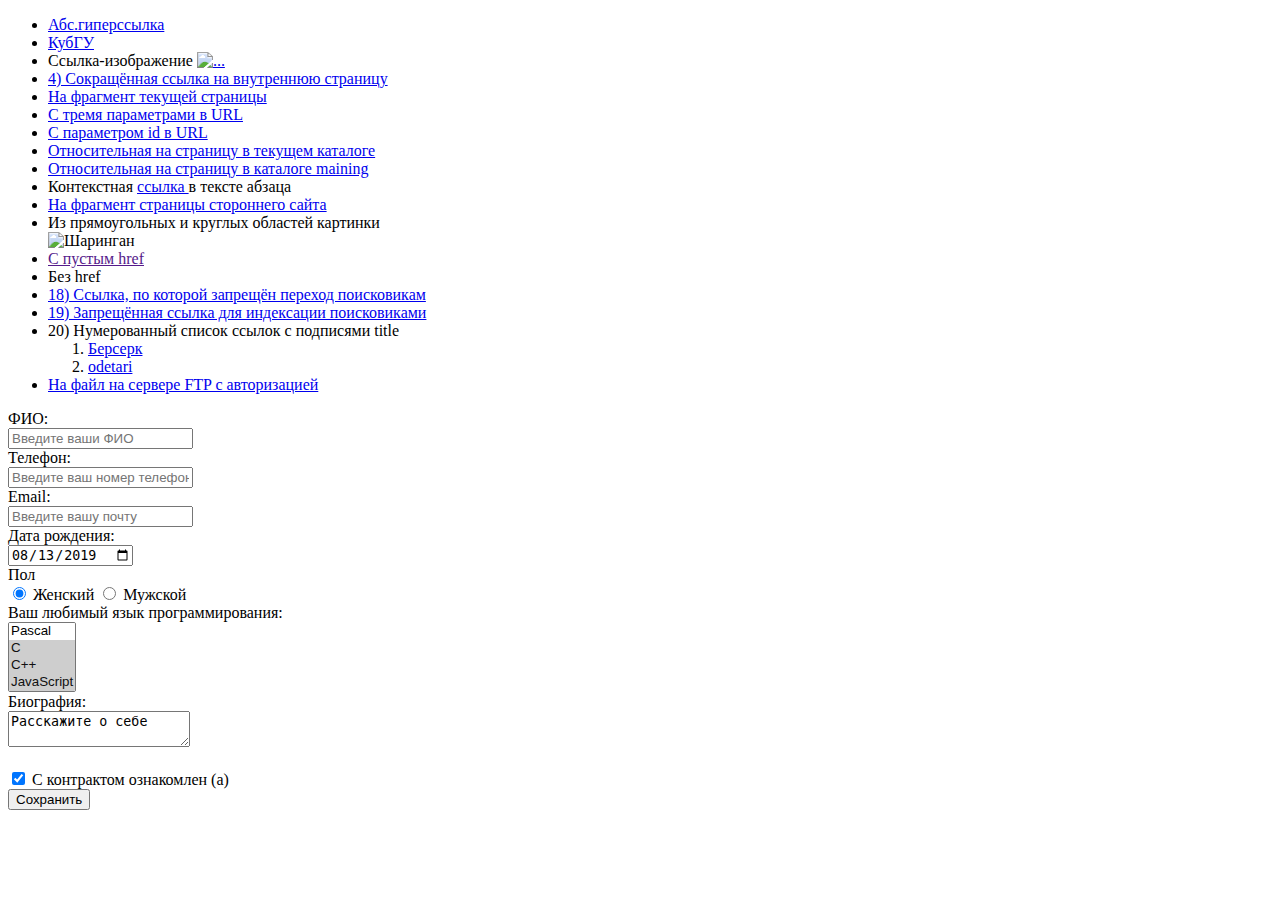
==== index.html @ c52a75ca "Update index.html" ====
<!DOCTYPE html>
<html lang="ru">
<head>
	
</head>
<body>
<ul> 
    <li> <a href="https://www.kubsu.ru/index.php" title="Main.KubSU"> Абс.гиперссылка</a></li> 
    <li> <a href="https://www.kubsu.ru/" title="Start.KubSU">КубГУ</a></li> 
    <li> Ссылка-изображение 
	<a href="https://avatars.mds.yandex.net/i?id=d59df04a8dd7a4e29338dd3f7de914a109dff159-8982254-images-thumbs&n=13" title="Tsukishima">
		<img src="https://github.com/natalikelevra/s0188081.github.io/blob/main/tsukishima.jpg?raw=true" width="350" alt="..." title="Шепот сердца">
            </a>
    </li>
    <li><a href="/inside.html" title="внутренняя страница"> 4) Сокращённая ссылка на внутреннюю страницу </a> </li>
    <li><a href="#down" title="вниз"> На фрагмент текущей страницы </a></li>
	<li> <a href="./inside.html?kl=jm&catalog=jk&type=html" title="внутренняя страница"> С тремя параметрами в URL </a> </li>
    <li> <a href="inside.html?id=150" title="внутренняя страница"> С параметром id в URL </a> </li>
    <li> <a href="/inside.html" title="внутренняя страница"> Относительная на страницу в текущем каталоге </a> </li>
    <li> <a href="./maining/inin.html" title="inin страница"> Относительная на страницу в каталоге maining </a> </li>
    <li> Контекстная <a href="https://avatars.mds.yandex.net/i?id=d59df04a8dd7a4e29338dd3f7de914a109dff159-8982254-images-thumbs&n=13" title="nnn"> ссылка </a> в тексте абзаца </li>
    <li> <a href="https://naruto.wiki/%D0%A3%D1%87%D0%B8%D1%85%D0%B0_%D0%98%D1%82%D0%B0%D1%87%D0%B8#.D0.A6.D0.B8.D1.82.D0.B0.D1.82.D1.8B" title="Итачи. Цитаты."> На фрагмент страницы стороннего сайта </a> </li>
    <li>Из прямоугольных и круглых областей картинки <br> <img src="https://github.com/natalikelevra/s0188081.github.io/blob/main/Mangekyo.jpg?raw=true" alt="Шаринган" width="400" usemap="#eye">
            <map name="eye">
                <area shape="circle" coords="200, 110 ,50" alt="круг" href="https://naruto.wiki/%D0%A3%D1%87%D0%B8%D1%85%D0%B0_%D0%98%D1%82%D0%B0%D1%87%D0%B8#.D0.9C.D0.B0.D0.BD.D0.B3.D0.B5.D0.BA.D1.91_.D0.A8.D0.B0.D1.80.D0.B8.D0.BD.D0.B3.D0.B0.D0.BD" title="Круглая область">
                <area shape="rect" coords="0, 0, 100, 250" alt="прямоугольник" href="https://naruto.wiki/%D0%A3%D1%87%D0%B8%D1%85%D0%B0_%D0%98%D1%82%D0%B0%D1%87%D0%B8#.D0.9F.D0.B0.D0.B4.D0.B5.D0.BD.D0.B8.D0.B5_.D0.BA.D0.BB.D0.B0.D0.BD.D0.B0_.D0.A3.D1.87.D0.B8.D1.85.D0.B0" title="Прямоугольная область">
            </map>
    </li>
	<li> <a href="" > С пустым href </a> </li>
        <li> <a title="Не является ссылкой"> Без href </a> </li>
        <li> <a href="inside.html" title="inside страница" rel="nofollow"> 18) Ссылка, по которой запрещён переход поисковикам </a> </li>
        <li>
		<!-- <noindex> -->
                	<a href="inside.html" title="noindex"> 19) Запрещённая ссылка для индексации поисковиками </a>
            	<!-- </noindex> -->
        </li>
        <li> 20) Нумерованный список ссылок с подписями title
            <ol>
                <li> <a href="https://proza.ru/2018/07/26/1852?ysclid=m0zkgrp927608892073" title="Берсерк"> Берсерк </a> </li>
		<li> <a href="https://en.m.wikipedia.org/wiki/Odetari" title="hypnotic data"> odetari </a> </li>
            </ol>
        </li>
        <li> <a href ="ftp://username:password@ftp.test.com:16/file.txt" > На файл на сервере FTP с авторизацией </a> </li>
    </ul>

  </ul> 
  <body>
    <label></label>
    <label>
        ФИО:<br />
        <input name="field-email"
          placeholder="Введите ваши ФИО" />
      </label><br />
      Телефон:<br />
        <input name="field-name"
          placeholder="Введите ваш номер телефона" />
      </label><br />
        Email:<br />
        <input name="field-email"
          type="email"
          placeholder="Введите вашу почту" />
      </label><br />
      <label></label>
        Дата рождения:<br />
        <input name="field-date"
          value="2019-08-13"
          type="date" />
      </label><br />
      Пол<br />
      <label><input type="radio" checked="checked"
        name="radio-group-1" value="Значение1" />
        Женский</label>
      <label><input type="radio"
        name="radio-group-1" value="Значение2" />
        Мужской</label><br />

      <label></label>
        Ваш любимый язык программирования:
        <br />
        <select name="field-name-4[]"
          multiple="multiple">
          <option value="Значение1">Pascal</option>
          <option value="Значение2" selected="selected">C</option>
          <option value="Значение3" selected="selected">C++</option>
          <option value="Значение4" selected="selected">JavaScript</option>
          <option value="Значение5" selected="selected">PHP</option>
          <option value="Значение6" selected="selected">Python</option>
          <option value="Значение7" selected="selected">Java</option>
          <option value="Значение8" selected="selected">Haskel</option>
          <option value="Значение9" selected="selected">Clojure</option>
          <option value="Значение10" selected="selected">Prolog</option>
          <option value="Значение11" selected="selected">Scala</option>
        </select>
      </label><br />
      Биография:<br />
        <textarea name="field-name-2">Расскажите о себе</textarea>
      </label><br />
      <label>
        <br />
      <label><input type="checkbox" checked="checked"
        name="check-1" />
        С контрактом ознакомлен (а)</label><br />

      <input type="submit" value="Сохранить" />
    </form>

  </body>
  </html>
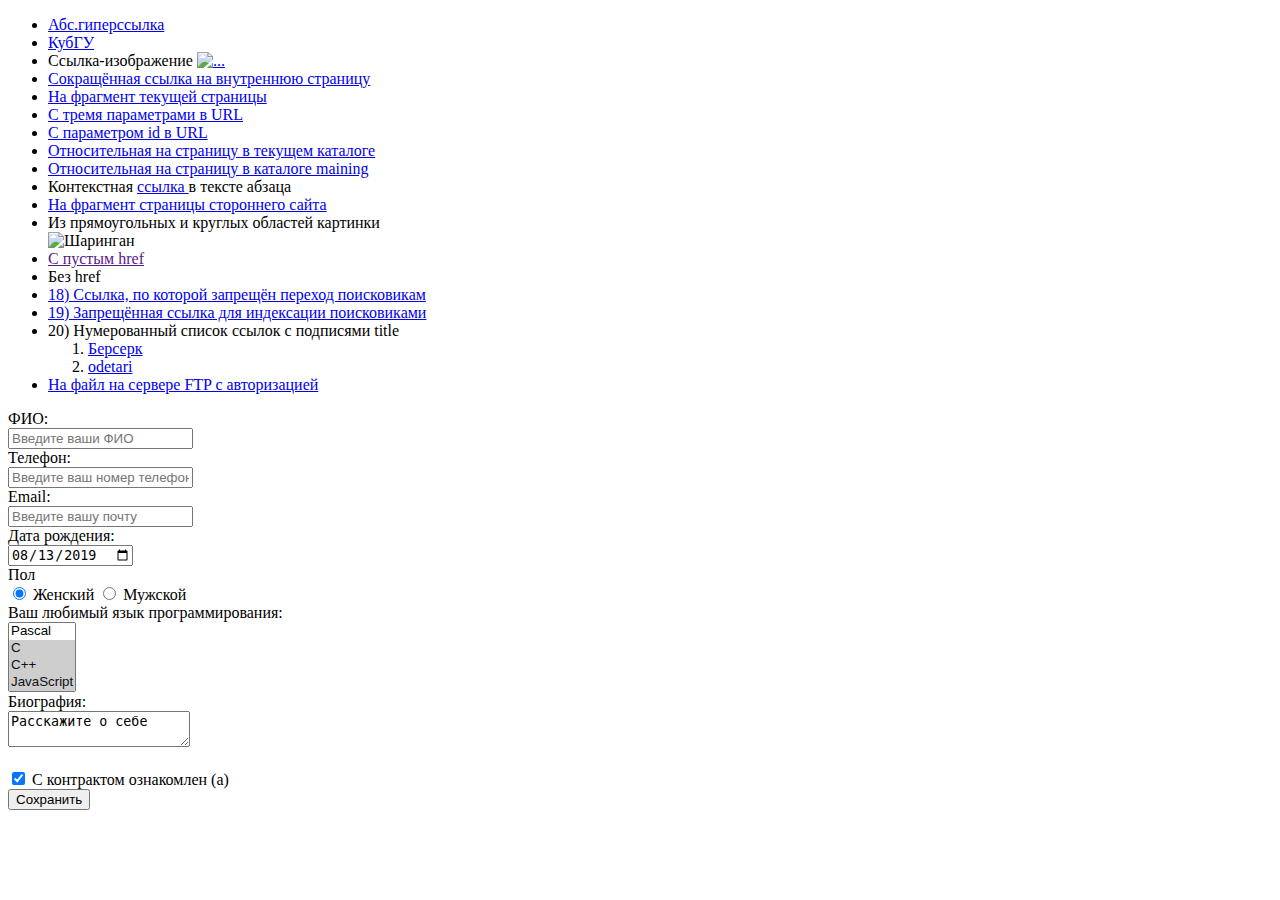
==== commit 4e411e05: "Update index.html" ====
--- a/index.html
+++ b/index.html
@@ -12,8 +12,8 @@
 		<img src="https://github.com/natalikelevra/s0188081.github.io/blob/main/tsukishima.jpg?raw=true" width="350" alt="..." title="Шепот сердца">
             </a>
     </li>
-    <li><a href="/inside.html" title="внутренняя страница"> 4) Сокращённая ссылка на внутреннюю страницу </a> </li>
-    <li><a href="#down" title="вниз"> На фрагмент текущей страницы </a></li>
+    <li> <a href="/inside.html" title="внутренняя страница"> Сокращённая ссылка на внутреннюю страницу </a> </li>
+    <li> <a href="#down" title="вниз"> На фрагмент текущей страницы </a> </li>
 	<li> <a href="./inside.html?kl=jm&catalog=jk&type=html" title="внутренняя страница"> С тремя параметрами в URL </a> </li>
     <li> <a href="inside.html?id=150" title="внутренняя страница"> С параметром id в URL </a> </li>
     <li> <a href="/inside.html" title="внутренняя страница"> Относительная на страницу в текущем каталоге </a> </li>
@@ -103,6 +103,6 @@
 
       <input type="submit" value="Сохранить" />
     </form>
-
+    <div id="down"> </div>
   </body>
   </html>
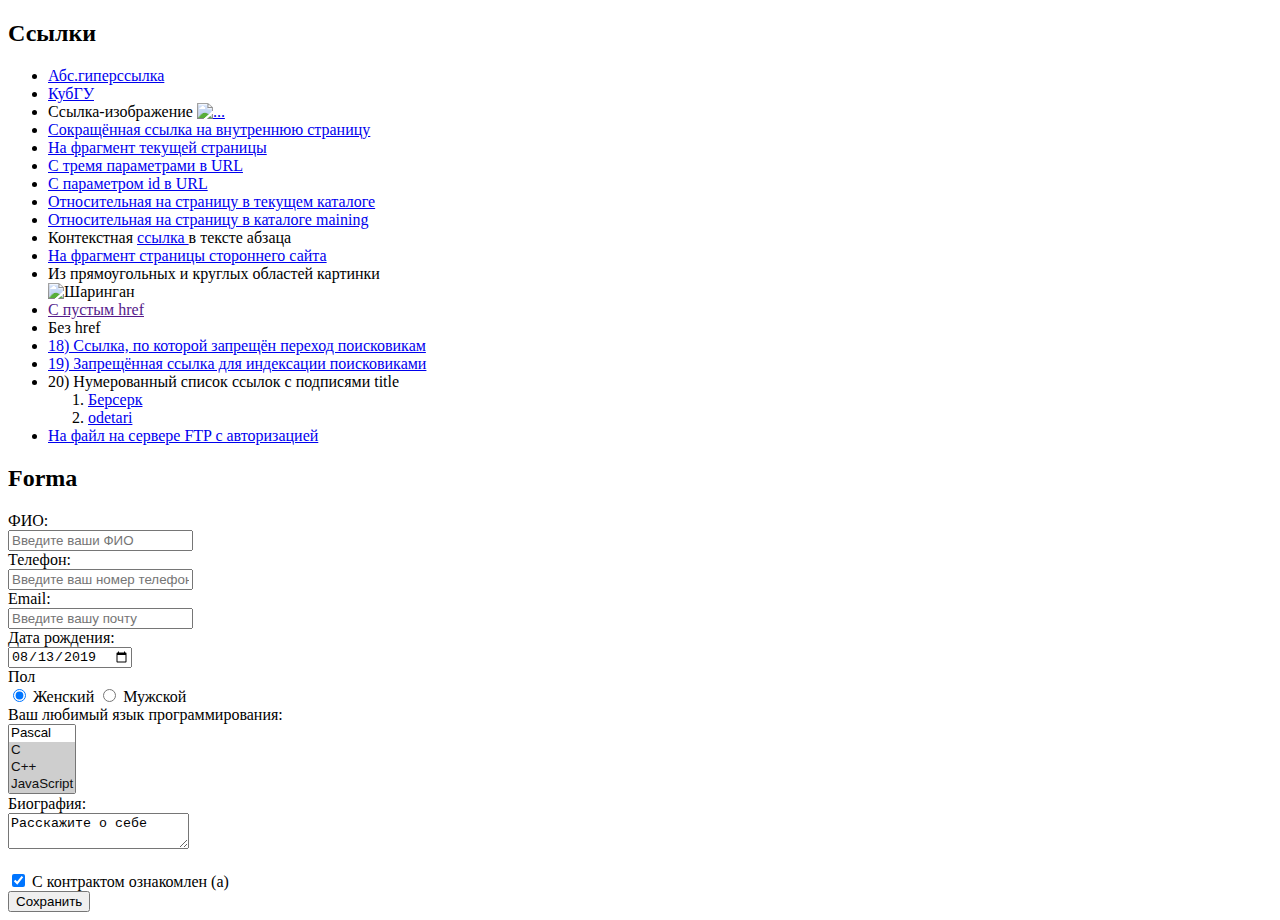
==== commit cfc7c8f9: "Update index.html" ====
--- a/index.html
+++ b/index.html
@@ -4,6 +4,7 @@
 	
 </head>
 <body>
+	<h2>Ссылки</h2>
 <ul> 
     <li> <a href="https://www.kubsu.ru/index.php" title="Main.KubSU"> Абс.гиперссылка</a></li> 
     <li> <a href="https://www.kubsu.ru/" title="Start.KubSU">КубГУ</a></li> 
@@ -12,11 +13,11 @@
 		<img src="https://github.com/natalikelevra/s0188081.github.io/blob/main/tsukishima.jpg?raw=true" width="350" alt="..." title="Шепот сердца">
             </a>
     </li>
-    <li> <a href="/inside.html" title="внутренняя страница"> Сокращённая ссылка на внутреннюю страницу </a> </li>
+    <li> <a href="inside.html" title="внутренняя страница"> Сокращённая ссылка на внутреннюю страницу </a> </li>
     <li> <a href="#down" title="вниз"> На фрагмент текущей страницы </a> </li>
 	<li> <a href="./inside.html?kl=jm&catalog=jk&type=html" title="внутренняя страница"> С тремя параметрами в URL </a> </li>
     <li> <a href="inside.html?id=150" title="внутренняя страница"> С параметром id в URL </a> </li>
-    <li> <a href="/inside.html" title="внутренняя страница"> Относительная на страницу в текущем каталоге </a> </li>
+    <li> <a href="inside.html" title="внутренняя страница"> Относительная на страницу в текущем каталоге </a> </li>
     <li> <a href="./maining/inin.html" title="inin страница"> Относительная на страницу в каталоге maining </a> </li>
     <li> Контекстная <a href="https://avatars.mds.yandex.net/i?id=d59df04a8dd7a4e29338dd3f7de914a109dff159-8982254-images-thumbs&n=13" title="nnn"> ссылка </a> в тексте абзаца </li>
     <li> <a href="https://naruto.wiki/%D0%A3%D1%87%D0%B8%D1%85%D0%B0_%D0%98%D1%82%D0%B0%D1%87%D0%B8#.D0.A6.D0.B8.D1.82.D0.B0.D1.82.D1.8B" title="Итачи. Цитаты."> На фрагмент страницы стороннего сайта </a> </li>
@@ -43,9 +44,8 @@
         <li> <a href ="ftp://username:password@ftp.test.com:16/file.txt" > На файл на сервере FTP с авторизацией </a> </li>
     </ul>
 
-  </ul> 
-  <body>
-    <label></label>
+  <h2>Forma</h2>
+	<form action="/" method="POST">
     <label>
         ФИО:<br />
         <input name="field-email"
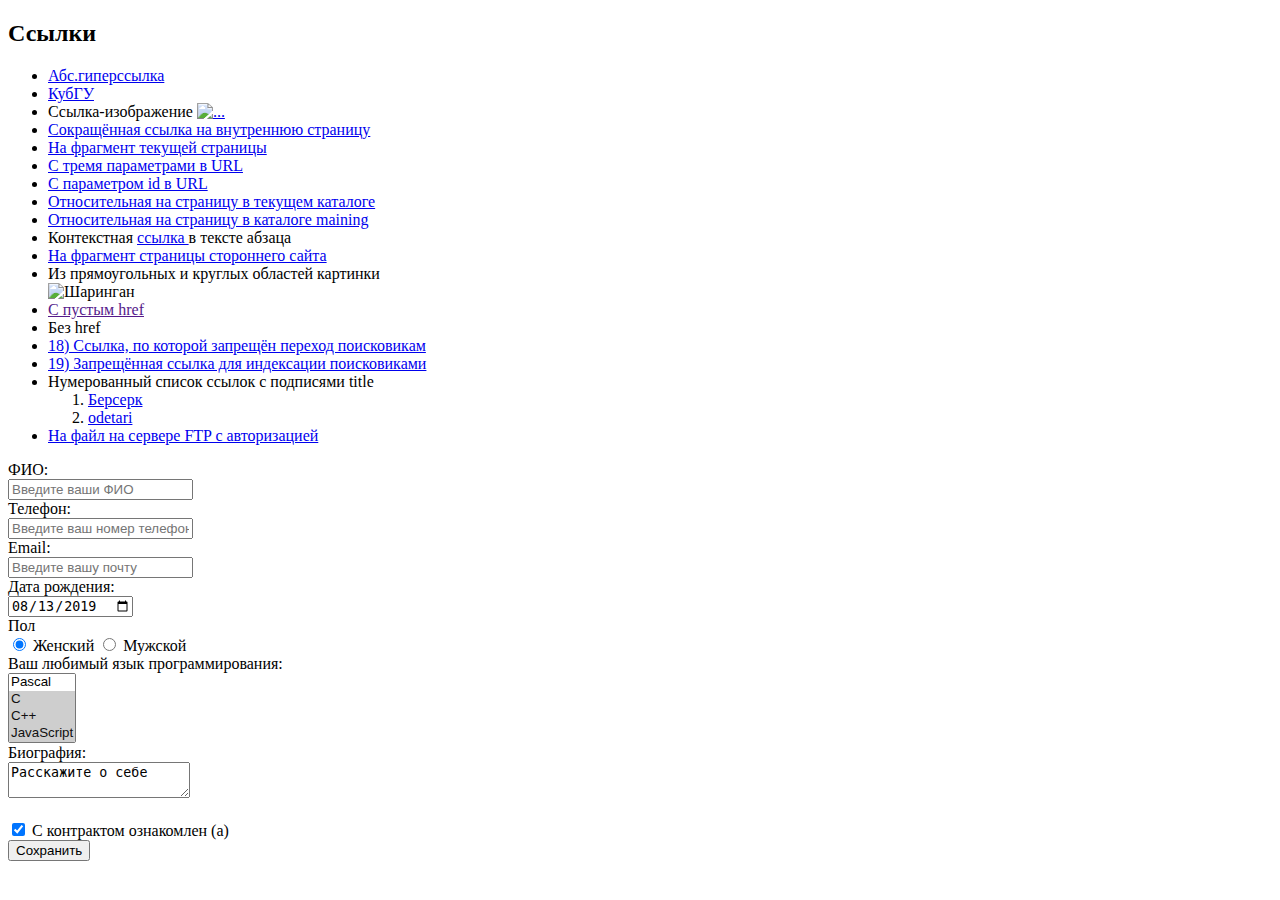
==== commit b3a35c13: "Update index.html" ====
--- a/index.html
+++ b/index.html
@@ -35,7 +35,7 @@
                 	<a href="inside.html" title="noindex"> 19) Запрещённая ссылка для индексации поисковиками </a>
             	<!-- </noindex> -->
         </li>
-        <li> 20) Нумерованный список ссылок с подписями title
+        <li> Нумерованный список ссылок с подписями title
             <ol>
                 <li> <a href="https://proza.ru/2018/07/26/1852?ysclid=m0zkgrp927608892073" title="Берсерк"> Берсерк </a> </li>
 		<li> <a href="https://en.m.wikipedia.org/wiki/Odetari" title="hypnotic data"> odetari </a> </li>
@@ -44,23 +44,25 @@
         <li> <a href ="ftp://username:password@ftp.test.com:16/file.txt" > На файл на сервере FTP с авторизацией </a> </li>
     </ul>
 
-  <h2>Forma</h2>
+	
 	<form action="/" method="POST">
     <label>
         ФИО:<br />
         <input name="field-email"
           placeholder="Введите ваши ФИО" />
       </label><br />
+	<label>
       Телефон:<br />
         <input name="field-name"
           placeholder="Введите ваш номер телефона" />
       </label><br />
+	<label>
         Email:<br />
         <input name="field-email"
           type="email"
           placeholder="Введите вашу почту" />
       </label><br />
-      <label></label>
+      <label>
         Дата рождения:<br />
         <input name="field-date"
           value="2019-08-13"
@@ -74,7 +76,7 @@
         name="radio-group-1" value="Значение2" />
         Мужской</label><br />
 
-      <label></label>
+      <label>
         Ваш любимый язык программирования:
         <br />
         <select name="field-name-4[]"
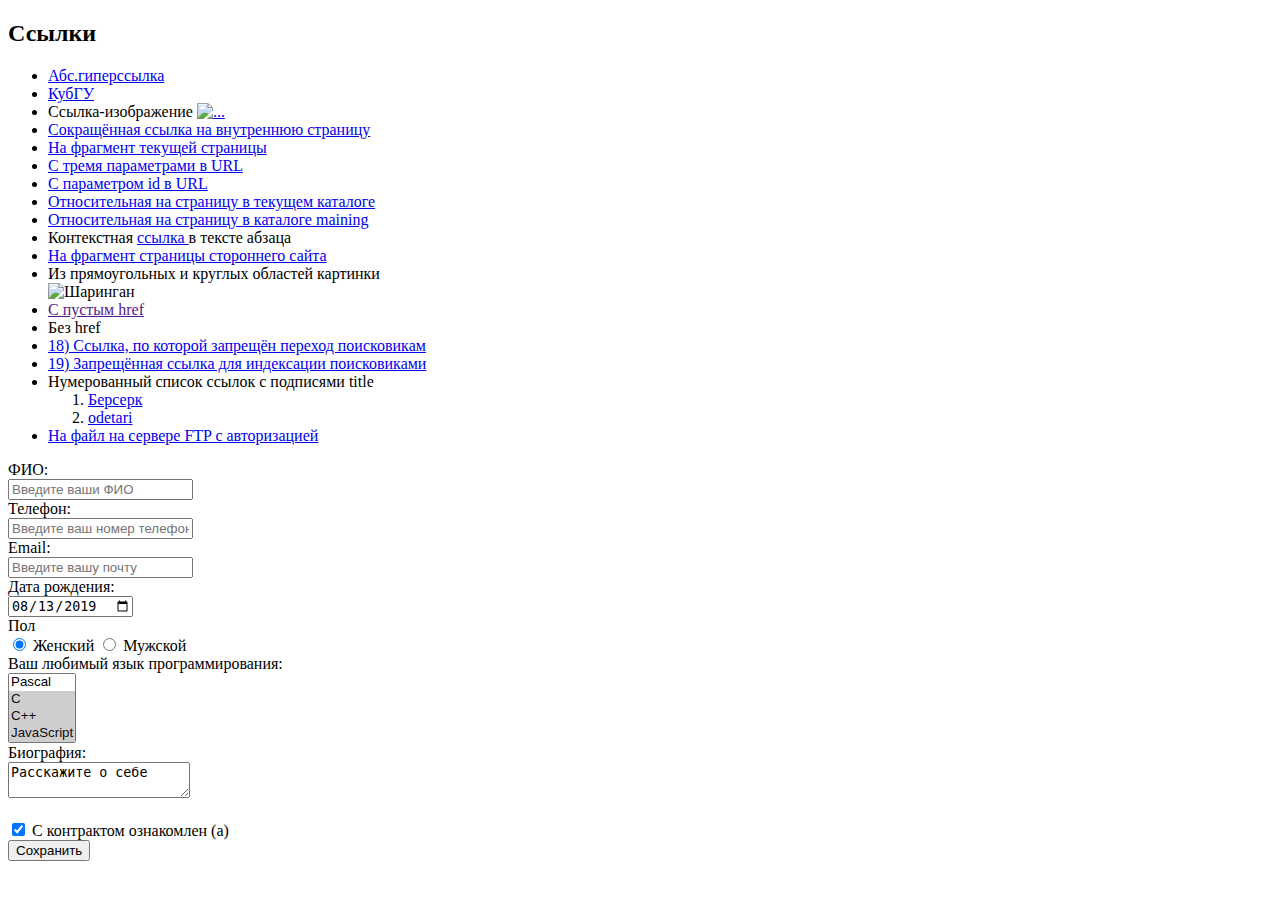
==== commit 60c5f636: "Update index.html" ====
--- a/index.html
+++ b/index.html
@@ -1,7 +1,7 @@
 <!DOCTYPE html>
 <html lang="ru">
 <head>
-	
+	<title> Сайт HTML </title>
 </head>
 <body>
 	<h2>Ссылки</h2>
@@ -23,8 +23,8 @@
     <li> <a href="https://naruto.wiki/%D0%A3%D1%87%D0%B8%D1%85%D0%B0_%D0%98%D1%82%D0%B0%D1%87%D0%B8#.D0.A6.D0.B8.D1.82.D0.B0.D1.82.D1.8B" title="Итачи. Цитаты."> На фрагмент страницы стороннего сайта </a> </li>
     <li>Из прямоугольных и круглых областей картинки <br> <img src="https://github.com/natalikelevra/s0188081.github.io/blob/main/Mangekyo.jpg?raw=true" alt="Шаринган" width="400" usemap="#eye">
             <map name="eye">
-                <area shape="circle" coords="200, 110 ,50" alt="круг" href="https://naruto.wiki/%D0%A3%D1%87%D0%B8%D1%85%D0%B0_%D0%98%D1%82%D0%B0%D1%87%D0%B8#.D0.9C.D0.B0.D0.BD.D0.B3.D0.B5.D0.BA.D1.91_.D0.A8.D0.B0.D1.80.D0.B8.D0.BD.D0.B3.D0.B0.D0.BD" title="Круглая область">
-                <area shape="rect" coords="0, 0, 100, 250" alt="прямоугольник" href="https://naruto.wiki/%D0%A3%D1%87%D0%B8%D1%85%D0%B0_%D0%98%D1%82%D0%B0%D1%87%D0%B8#.D0.9F.D0.B0.D0.B4.D0.B5.D0.BD.D0.B8.D0.B5_.D0.BA.D0.BB.D0.B0.D0.BD.D0.B0_.D0.A3.D1.87.D0.B8.D1.85.D0.B0" title="Прямоугольная область">
+                <area shape="circle" coords="200,110,50" alt="круг" href="https://naruto.wiki/%D0%A3%D1%87%D0%B8%D1%85%D0%B0_%D0%98%D1%82%D0%B0%D1%87%D0%B8#.D0.9C.D0.B0.D0.BD.D0.B3.D0.B5.D0.BA.D1.91_.D0.A8.D0.B0.D1.80.D0.B8.D0.BD.D0.B3.D0.B0.D0.BD" title="Круглая область">
+                <area shape="rect" coords="0,0,100,250" alt="прямоугольник" href="https://naruto.wiki/%D0%A3%D1%87%D0%B8%D1%85%D0%B0_%D0%98%D1%82%D0%B0%D1%87%D0%B8#.D0.9F.D0.B0.D0.B4.D0.B5.D0.BD.D0.B8.D0.B5_.D0.BA.D0.BB.D0.B0.D0.BD.D0.B0_.D0.A3.D1.87.D0.B8.D1.85.D0.B0" title="Прямоугольная область">
             </map>
     </li>
 	<li> <a href="" > С пустым href </a> </li>
@@ -94,10 +94,10 @@
           <option value="Значение11" selected="selected">Scala</option>
         </select>
       </label><br />
+	<label>
       Биография:<br />
         <textarea name="field-name-2">Расскажите о себе</textarea>
       </label><br />
-      <label>
         <br />
       <label><input type="checkbox" checked="checked"
         name="check-1" />
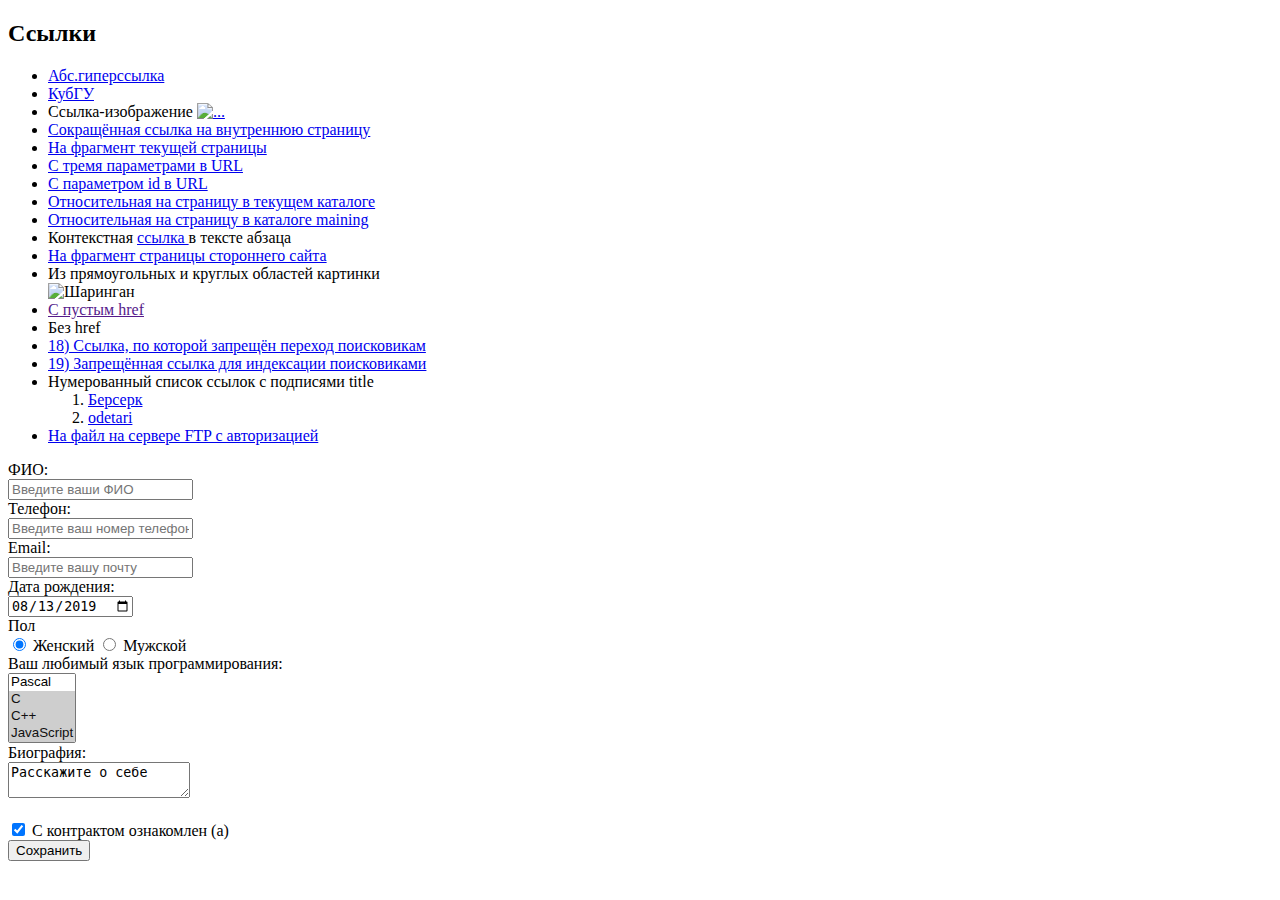
==== commit 7ad2edf3: "Update index.html" ====
--- a/index.html
+++ b/index.html
@@ -13,7 +13,7 @@
 		<img src="https://github.com/natalikelevra/s0188081.github.io/blob/main/tsukishima.jpg?raw=true" width="350" alt="..." title="Шепот сердца">
             </a>
     </li>
-    <li> <a href="inside.html" title="внутренняя страница"> Сокращённая ссылка на внутреннюю страницу </a> </li>
+    <li> <a href="/inside.html" title="внутренняя страница"> Сокращённая ссылка на внутреннюю страницу </a> </li>
     <li> <a href="#down" title="вниз"> На фрагмент текущей страницы </a> </li>
 	<li> <a href="./inside.html?kl=jm&catalog=jk&type=html" title="внутренняя страница"> С тремя параметрами в URL </a> </li>
     <li> <a href="inside.html?id=150" title="внутренняя страница"> С параметром id в URL </a> </li>
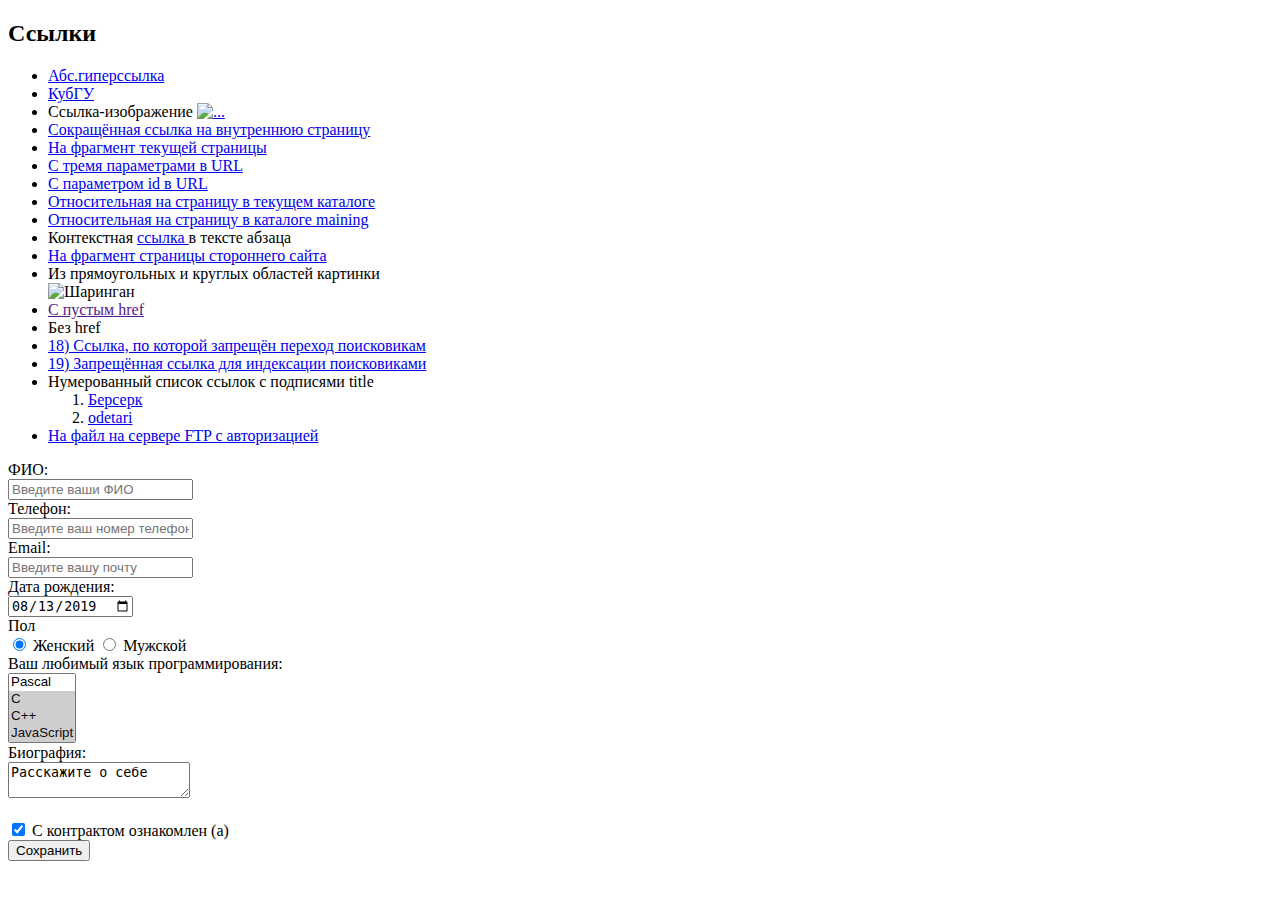
==== commit 33540dd6: "Update index.html" ====
--- a/index.html
+++ b/index.html
@@ -13,7 +13,7 @@
 		<img src="https://github.com/natalikelevra/s0188081.github.io/blob/main/tsukishima.jpg?raw=true" width="350" alt="..." title="Шепот сердца">
             </a>
     </li>
-    <li> <a href="/inside.html" title="внутренняя страница"> Сокращённая ссылка на внутреннюю страницу </a> </li>
+    <li> <a href="/s0188081.github.io/inside.html" title="внутренняя страница"> Сокращённая ссылка на внутреннюю страницу </a> </li>
     <li> <a href="#down" title="вниз"> На фрагмент текущей страницы </a> </li>
 	<li> <a href="./inside.html?kl=jm&catalog=jk&type=html" title="внутренняя страница"> С тремя параметрами в URL </a> </li>
     <li> <a href="inside.html?id=150" title="внутренняя страница"> С параметром id в URL </a> </li>
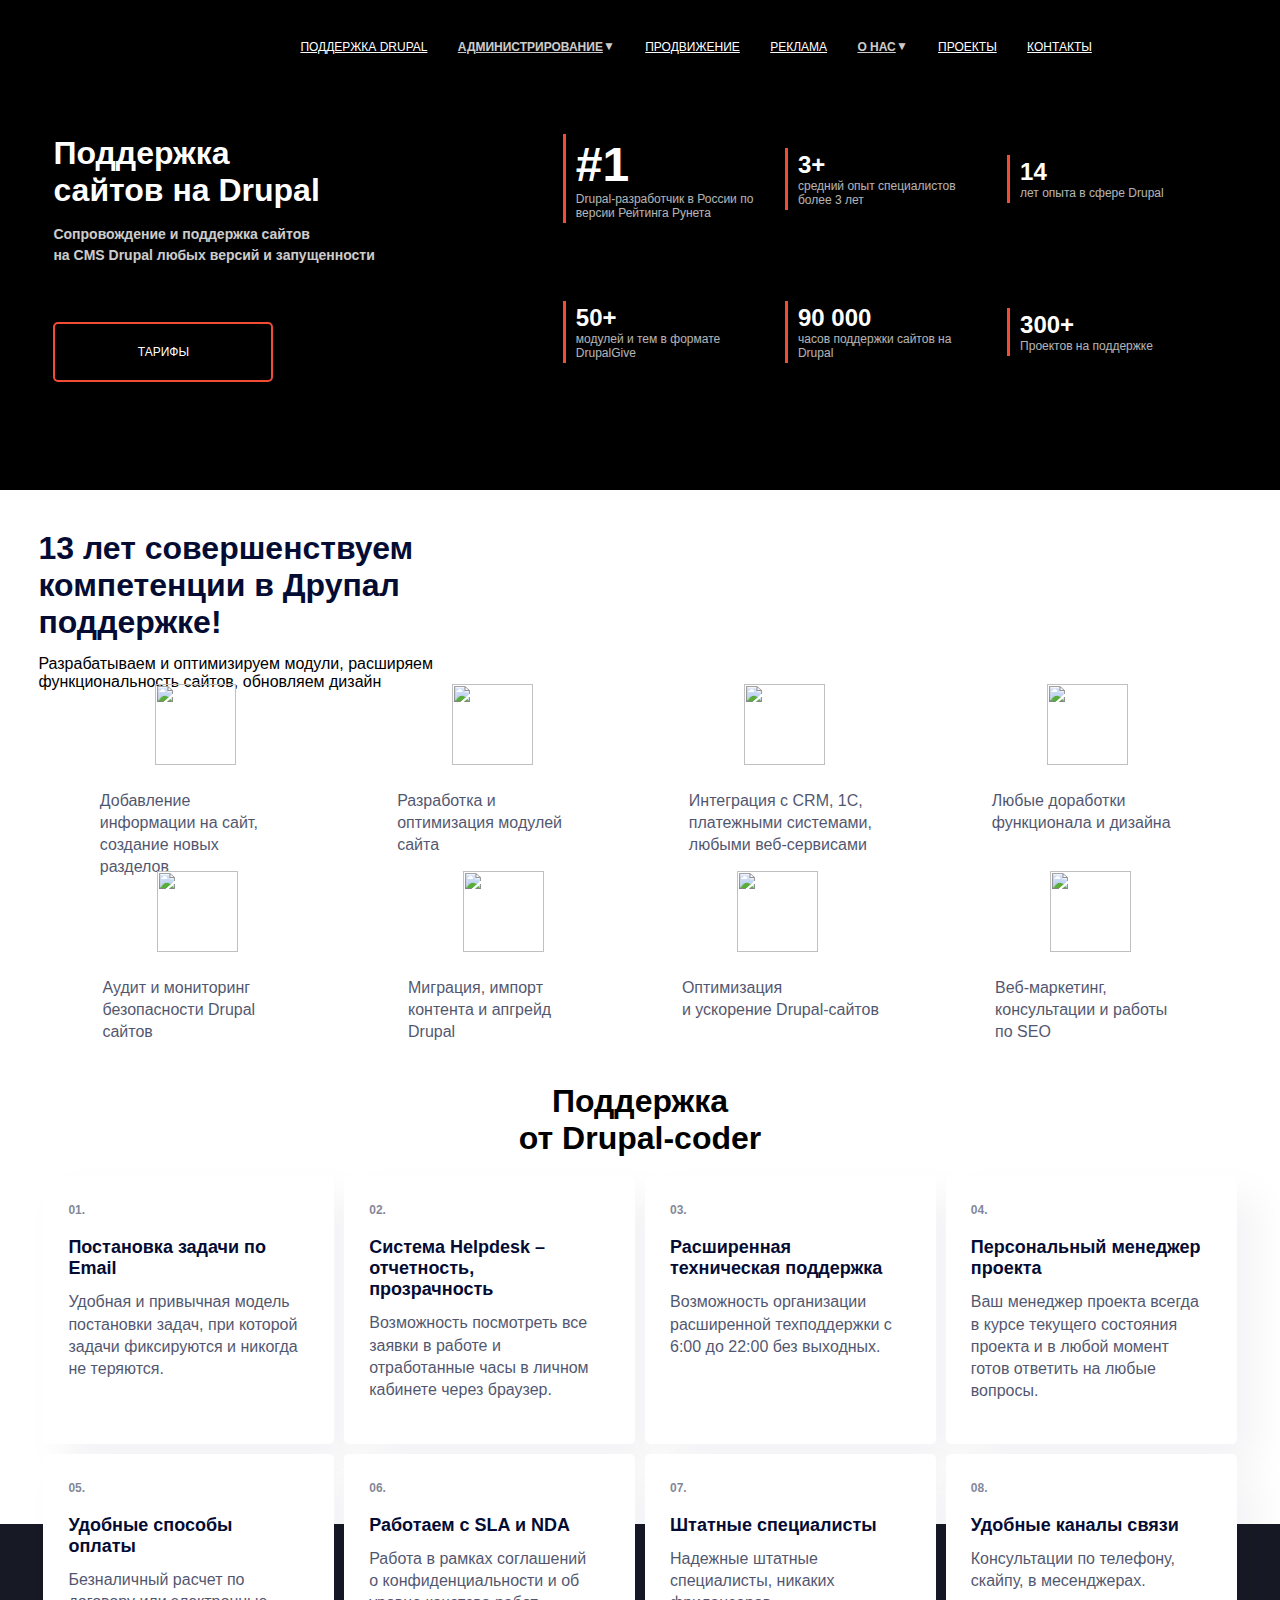
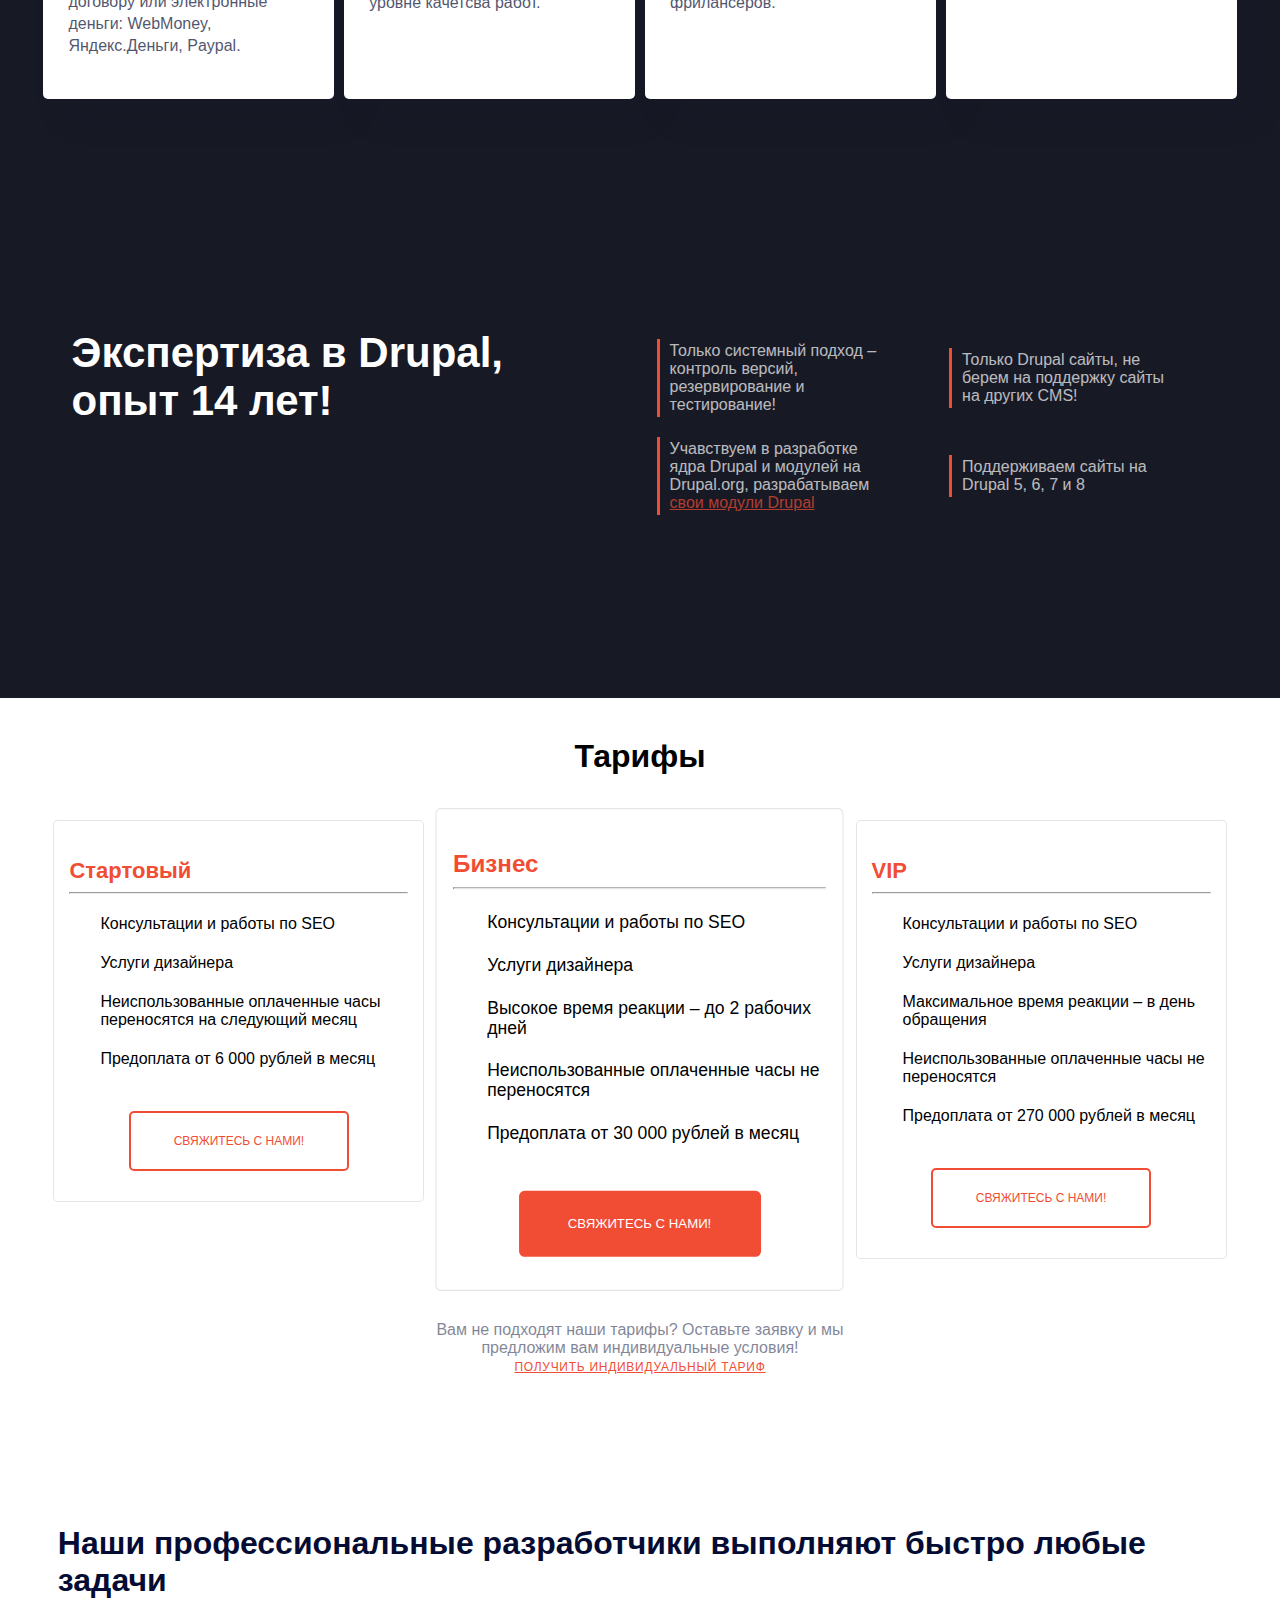
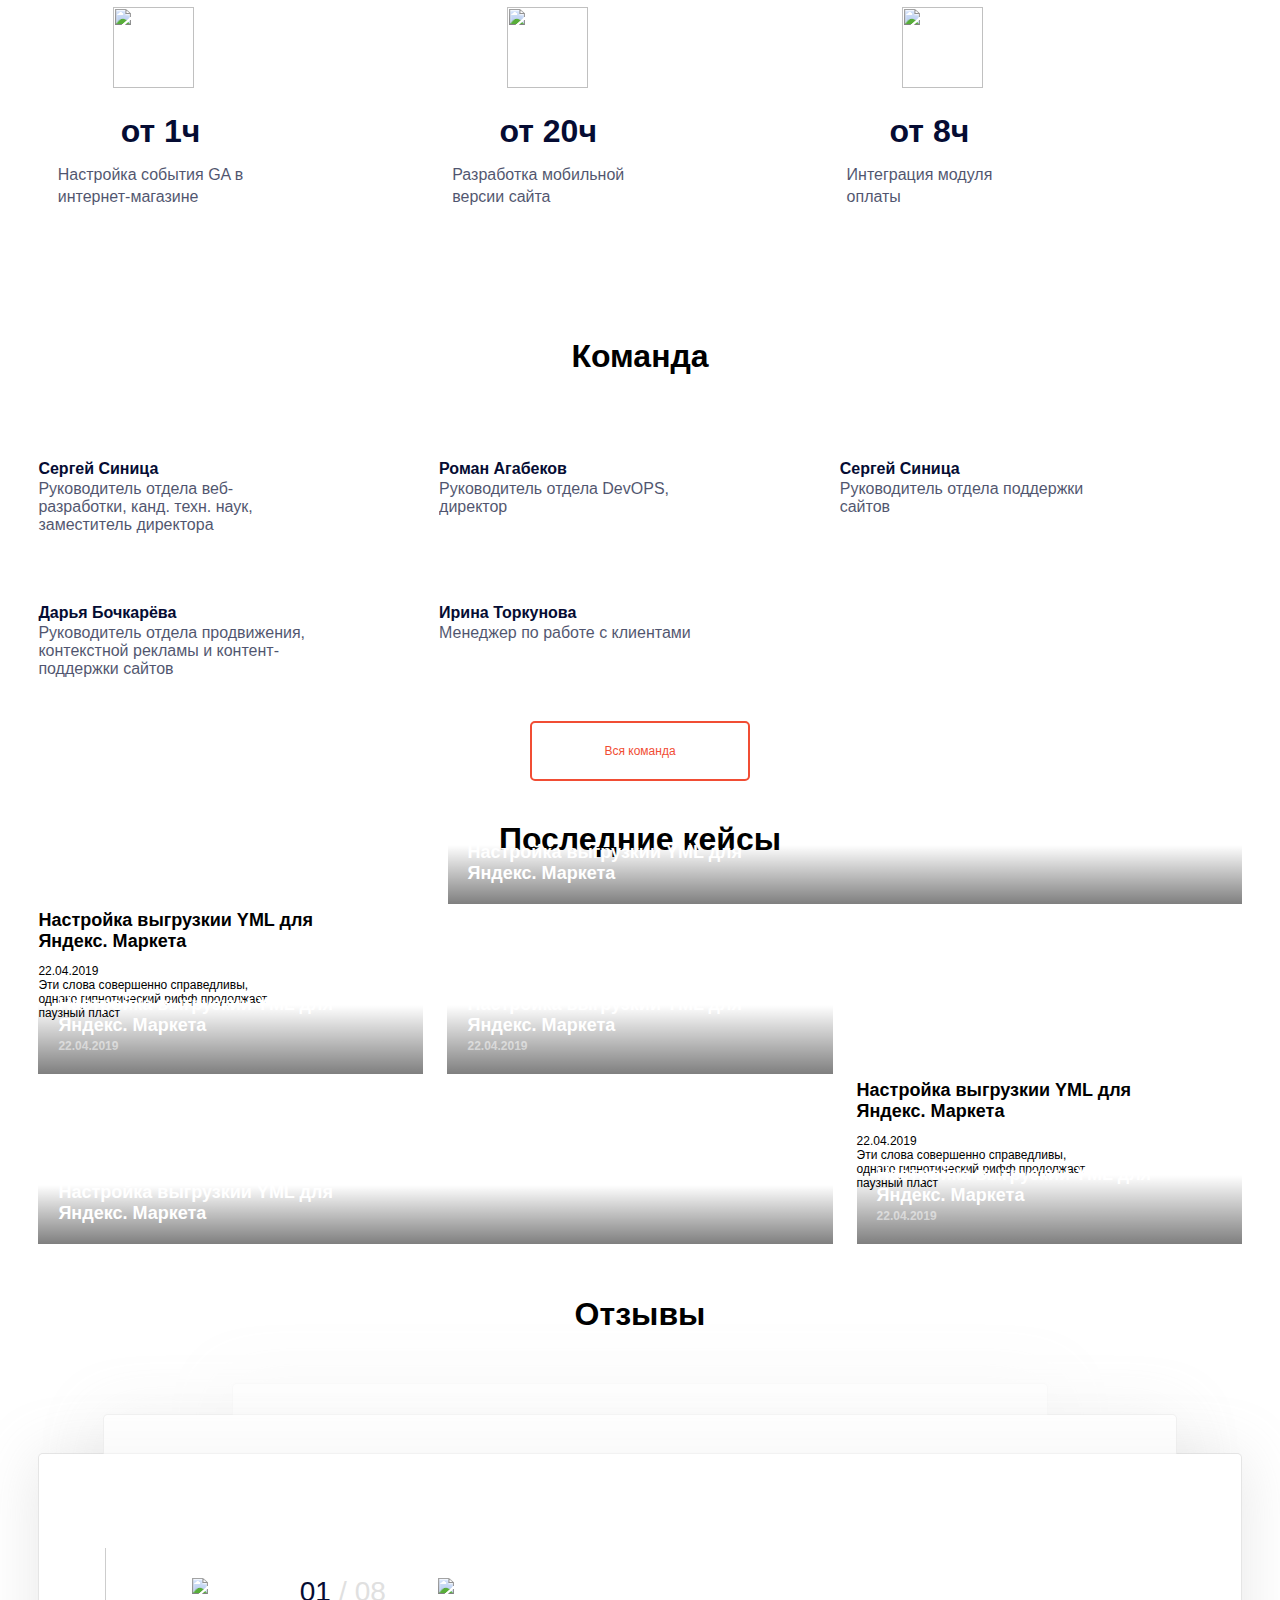
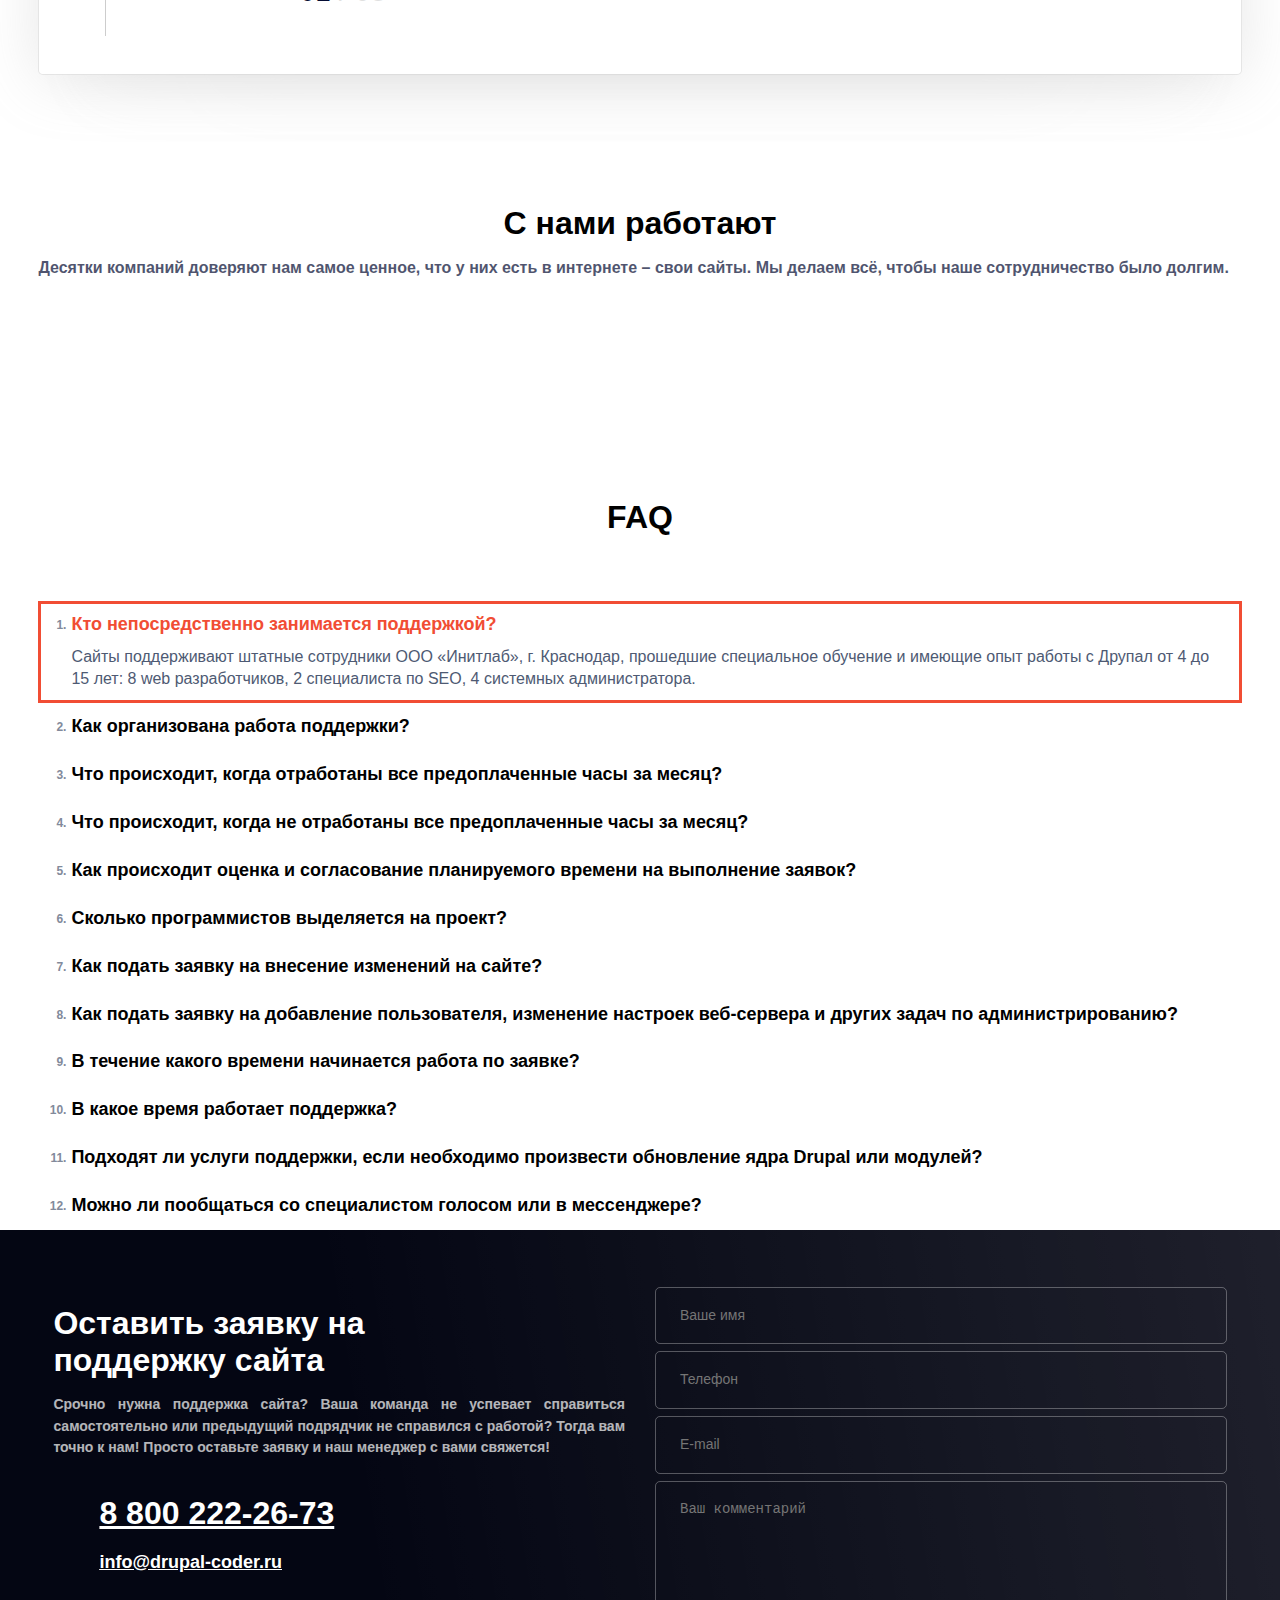
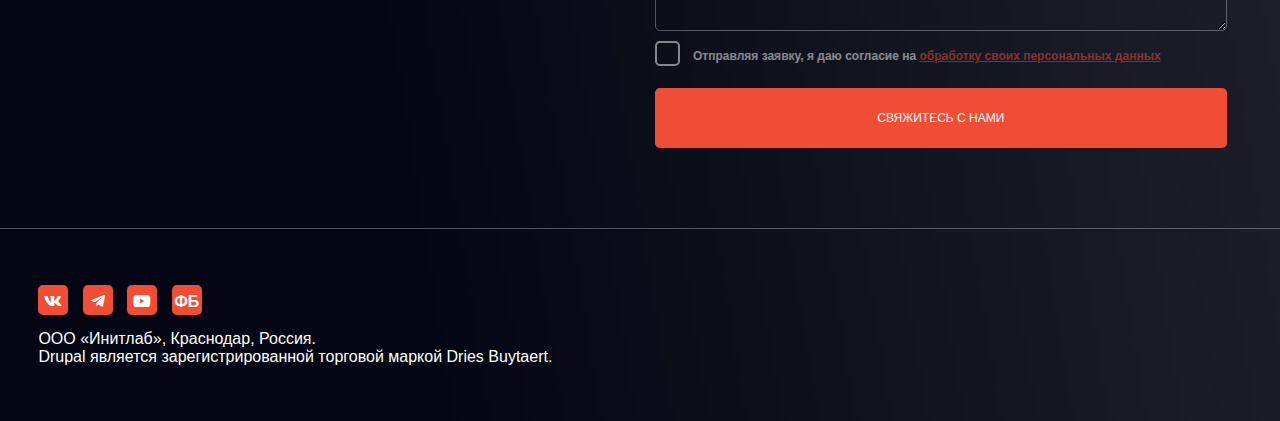
==== commit 26a0103c: "Add files via upload" ====
--- a/index.html
+++ b/index.html
@@ -1,110 +1,896 @@
-<!DOCTYPE html>
-<html lang="ru">
-<head>
-	<title> Сайт HTML </title>
-</head>
-<body>
-	<h2>Ссылки</h2>
-<ul> 
-    <li> <a href="https://www.kubsu.ru/index.php" title="Main.KubSU"> Абс.гиперссылка</a></li> 
-    <li> <a href="https://www.kubsu.ru/" title="Start.KubSU">КубГУ</a></li> 
-    <li> Ссылка-изображение 
-	<a href="https://avatars.mds.yandex.net/i?id=d59df04a8dd7a4e29338dd3f7de914a109dff159-8982254-images-thumbs&n=13" title="Tsukishima">
-		<img src="https://github.com/natalikelevra/s0188081.github.io/blob/main/tsukishima.jpg?raw=true" width="350" alt="..." title="Шепот сердца">
-            </a>
-    </li>
-    <li> <a href="/s0188081.github.io/inside.html" title="внутренняя страница"> Сокращённая ссылка на внутреннюю страницу </a> </li>
-    <li> <a href="#down" title="вниз"> На фрагмент текущей страницы </a> </li>
-	<li> <a href="./inside.html?kl=jm&catalog=jk&type=html" title="внутренняя страница"> С тремя параметрами в URL </a> </li>
-    <li> <a href="inside.html?id=150" title="внутренняя страница"> С параметром id в URL </a> </li>
-    <li> <a href="inside.html" title="внутренняя страница"> Относительная на страницу в текущем каталоге </a> </li>
-    <li> <a href="./maining/inin.html" title="inin страница"> Относительная на страницу в каталоге maining </a> </li>
-    <li> Контекстная <a href="https://avatars.mds.yandex.net/i?id=d59df04a8dd7a4e29338dd3f7de914a109dff159-8982254-images-thumbs&n=13" title="nnn"> ссылка </a> в тексте абзаца </li>
-    <li> <a href="https://naruto.wiki/%D0%A3%D1%87%D0%B8%D1%85%D0%B0_%D0%98%D1%82%D0%B0%D1%87%D0%B8#.D0.A6.D0.B8.D1.82.D0.B0.D1.82.D1.8B" title="Итачи. Цитаты."> На фрагмент страницы стороннего сайта </a> </li>
-    <li>Из прямоугольных и круглых областей картинки <br> <img src="https://github.com/natalikelevra/s0188081.github.io/blob/main/Mangekyo.jpg?raw=true" alt="Шаринган" width="400" usemap="#eye">
-            <map name="eye">
-                <area shape="circle" coords="200,110,50" alt="круг" href="https://naruto.wiki/%D0%A3%D1%87%D0%B8%D1%85%D0%B0_%D0%98%D1%82%D0%B0%D1%87%D0%B8#.D0.9C.D0.B0.D0.BD.D0.B3.D0.B5.D0.BA.D1.91_.D0.A8.D0.B0.D1.80.D0.B8.D0.BD.D0.B3.D0.B0.D0.BD" title="Круглая область">
-                <area shape="rect" coords="0,0,100,250" alt="прямоугольник" href="https://naruto.wiki/%D0%A3%D1%87%D0%B8%D1%85%D0%B0_%D0%98%D1%82%D0%B0%D1%87%D0%B8#.D0.9F.D0.B0.D0.B4.D0.B5.D0.BD.D0.B8.D0.B5_.D0.BA.D0.BB.D0.B0.D0.BD.D0.B0_.D0.A3.D1.87.D0.B8.D1.85.D0.B0" title="Прямоугольная область">
-            </map>
-    </li>
-	<li> <a href="" > С пустым href </a> </li>
-        <li> <a title="Не является ссылкой"> Без href </a> </li>
-        <li> <a href="inside.html" title="inside страница" rel="nofollow"> 18) Ссылка, по которой запрещён переход поисковикам </a> </li>
-        <li>
-		<!-- <noindex> -->
-                	<a href="inside.html" title="noindex"> 19) Запрещённая ссылка для индексации поисковиками </a>
-            	<!-- </noindex> -->
-        </li>
-        <li> Нумерованный список ссылок с подписями title
-            <ol>
-                <li> <a href="https://proza.ru/2018/07/26/1852?ysclid=m0zkgrp927608892073" title="Берсерк"> Берсерк </a> </li>
-		<li> <a href="https://en.m.wikipedia.org/wiki/Odetari" title="hypnotic data"> odetari </a> </li>
-            </ol>
-        </li>
-        <li> <a href ="ftp://username:password@ftp.test.com:16/file.txt" > На файл на сервере FTP с авторизацией </a> </li>
-    </ul>
-
-	
-	<form action="/" method="POST">
-    <label>
-        ФИО:<br />
-        <input name="field-email"
-          placeholder="Введите ваши ФИО" />
-      </label><br />
-	<label>
-      Телефон:<br />
-        <input name="field-name"
-          placeholder="Введите ваш номер телефона" />
-      </label><br />
-	<label>
-        Email:<br />
-        <input name="field-email"
-          type="email"
-          placeholder="Введите вашу почту" />
-      </label><br />
-      <label>
-        Дата рождения:<br />
-        <input name="field-date"
-          value="2019-08-13"
-          type="date" />
-      </label><br />
-      Пол<br />
-      <label><input type="radio" checked="checked"
-        name="radio-group-1" value="Значение1" />
-        Женский</label>
-      <label><input type="radio"
-        name="radio-group-1" value="Значение2" />
-        Мужской</label><br />
-
-      <label>
-        Ваш любимый язык программирования:
-        <br />
-        <select name="field-name-4[]"
-          multiple="multiple">
-          <option value="Значение1">Pascal</option>
-          <option value="Значение2" selected="selected">C</option>
-          <option value="Значение3" selected="selected">C++</option>
-          <option value="Значение4" selected="selected">JavaScript</option>
-          <option value="Значение5" selected="selected">PHP</option>
-          <option value="Значение6" selected="selected">Python</option>
-          <option value="Значение7" selected="selected">Java</option>
-          <option value="Значение8" selected="selected">Haskel</option>
-          <option value="Значение9" selected="selected">Clojure</option>
-          <option value="Значение10" selected="selected">Prolog</option>
-          <option value="Значение11" selected="selected">Scala</option>
-        </select>
-      </label><br />
-	<label>
-      Биография:<br />
-        <textarea name="field-name-2">Расскажите о себе</textarea>
-      </label><br />
-        <br />
-      <label><input type="checkbox" checked="checked"
-        name="check-1" />
-        С контрактом ознакомлен (а)</label><br />
-
-      <input type="submit" value="Сохранить" />
-    </form>
-    <div id="down"> </div>
-  </body>
-  </html>
+<!DOCTYPE html>
+<html lang="ru">
+<head>
+    <meta charset="UTF-8">
+    <meta name="viewport" content="width=device-width, initial-scale=1.0">
+    <link rel="stylesheet" href="../libs/bootstrap-4.0.0-dist/css/bootstrap.min.css">
+    <link rel="stylesheet" type="text/css" href="../libs/slick/slick/slick.css"/>
+    <link rel="stylesheet" type="text/css" href="../libs/slick/slick/slick-theme.css"/>
+    <link rel="stylesheet" href="style.css">
+    <link rel="stylesheet" href="https://cdnjs.cloudflare.com/ajax/libs/font-awesome/5.15.3/css/all.min.css">
+    <script src="../libs/jquery-3.4.1.min.js"></script>
+    <script src="../libs/bootstrap-4.0.0-dist/js/bootstrap.min.js"></script>
+    <script type="text/javascript" src="../libs/slick/slick/slick.min.js"></script>
+    <script src="https://www.google.com/recaptcha/api.js" async defer></script>
+    <title>Проект WEB</title>
+</head>
+<body>
+
+    <!-- 1 -->
+
+    <header id="head">
+        <video autoplay loop muted>
+            <source src="imgs/video.mp4" type="video/mp4">
+        </video>
+        <img src="imgs/druplicon.svg" class="header_back_img" alt="">
+        <div class="container">
+
+            <div class="menus">
+                <div class="mobile_head_menu">
+                    <div class="container">
+                        <a href="/project" class="logo_a"><img src="imgs/logoText.svg" class="logo" alt=""></a>
+                        <div class="burger_menu">
+                            <div class="burger_menu_1"></div>
+                        </div>
+                    </div>
+                </div>
+        
+                <nav>
+                    <ul class="menu">
+                        <li><a href="">ПОДДЕРЖКА DRUPAL</a></li>
+                        <li class="menu_podcat">
+                            <span><a href="">АДМИНИСТРИРОВАНИЕ</a></span>
+                            <ul>
+                                <li><a href="">МИГРАЦИЯ</a></li>
+                                <li><a href="">БЭКАПЫ</a></li>
+                                <li><a href="">АУДИТ БЕЗОПАСНОСТИ</a></li>
+                                <li><a href="">ОПТИМИЗАЦИЯ СКОРОСТИ</a></li>
+                                <li><a href="">ПЕРЕЕЗД НА HTTPS</a></li>
+                            </ul>
+                        </li>
+                        <li><a href="">ПРОДВИЖЕНИЕ</a></li>
+                        <li><a href="">РЕКЛАМА</a></li>
+                        <li class="menu_podcat">
+                            <span><a href="">О НАС</a></span>
+                            <ul>
+                                <li><a href="">КОМАНДА</a></li>
+                                <li><a href="">DRUPALGIVE</a></li>
+                                <li><a href="">БЛОГ</a></li>
+                                <li><a href="">КУРСЫ DRUPAL</a></li>
+                            </ul>
+                        </li>
+                        <li><a href="">ПРОЕКТЫ</a></li>
+                        <li><a href="">КОНТАКТЫ</a></li>
+                    </ul>
+                </nav>
+            </div>
+
+            <div class="head_f">
+                <div>
+                    <h1>Поддержка<br> сайтов на Drupal</h1>
+                    <h2>Сопровождение и поддержка сайтов<br>на CMS Drupal любых версий и запущенности</h2>
+                    <button class="header_tarif_button">ТАРИФЫ</button>
+                </div>
+                <div class="header_categories">
+                    <div>
+                        <div class="zag header_zag_big">#1</div>
+                        <div class="podzag">Drupal-разработчик в России по версии Рейтинга Рунета</div>
+                    </div>
+                    <div>
+                        <div class="zag">3+</div>
+                        <div class="podzag">средний опыт специалистов более 3 лет</div>
+                    </div>
+                    <div>
+                        <div class="zag">14</div>
+                        <div class="podzag">лет опыта в сфере Drupal</div>
+                    </div>
+                    <div>
+                        <div class="zag">50+</div>
+                        <div class="podzag">модулей и тем в формате DrupalGive</div>
+                    </div>
+                    <div>
+                        <div class="zag">90 000</div>
+                        <div class="podzag">часов поддержки сайтов на Drupal</div>
+                    </div>
+                    <div>
+                        <div class="zag">300+</div>
+                        <div class="podzag">Проектов на поддержке</div>
+                    </div>
+                </div>
+            </div>
+        </div>
+    </header>
+    <main>
+
+        <!-- 2 -->
+
+        <section id="services">
+            <div class="container">
+                <h1>13 лет совершенствуем<br>компетенции в Друпал<br>поддержке!</h1>
+                <div class="podzag1">Разрабатываем и оптимизируем модули, расширяем<br>функциональность сайтов, обновляем дизайн</div>
+
+                <div class="services_parts">
+                    <div class="services_part">
+                        <div class="services_part_sor">
+                            <div class="services_imgs">
+                                <img src="imgs/servicesback.svg" alt="">
+                                <img src="imgs/services1.svg" alt="">
+                            </div>
+                            <div class="podzag1">Добавление<br>информации на сайт,<br>создание новых<br>разделов</div>
+                        </div>
+                    </div>
+                    <div class="services_part">
+                        <div class="services_part_sor">
+                            <div class="services_imgs">
+                                <img src="imgs/servicesback.svg" alt="">
+                                <img src="imgs/services2.svg" alt="">
+                            </div>
+                            <div class="podzag1">Разработка и<br> оптимизация модулей<br> сайта</div>
+                        </div>
+                    </div>
+                    <div class="services_part">
+                        <div class="services_part_sor">
+                            <div class="services_imgs">
+                                <img src="imgs/servicesback.svg" alt="">
+                                <img src="imgs/services3.svg" alt="">
+                            </div>
+                            <div class="podzag1">Интеграция с CRM, 1C,<br>платежными системами,<br>любыми веб-сервисами</div>
+                        </div>
+                    </div>
+                    <div class="services_part">
+                        <div class="services_part_sor">
+                            <div class="services_imgs">
+                                <img src="imgs/servicesback.svg" alt="">
+                                <img src="imgs/services4.svg" alt="">
+                            </div>
+                            <div class="podzag1">Любые доработки<br> функционала и дизайна</div>
+                        </div>
+                    </div>
+                    <div class="services_part">
+                        <div class="services_part_sor">
+                            <div class="services_imgs">
+                                <img src="imgs/servicesback.svg" alt="">
+                                <img src="imgs/services5.svg" alt="">
+                            </div>
+                            <div class="podzag1">Аудит и мониторинг<br>безопасности Drupal<br>сайтов</div>
+                        </div>
+                    </div>
+                    <div class="services_part">
+                        <div class="services_part_sor">
+                            <div class="services_imgs">
+                                <img src="imgs/servicesback.svg" alt="">
+                                <img src="imgs/services6.svg" alt="">
+                            </div>
+                            <div class="podzag1">Миграция, импорт<br>контента и апгрейд<br>Drupal</div>
+                        </div>
+                    </div>
+                    <div class="services_part">
+                        <div class="services_part_sor">
+                            <div class="services_imgs">
+                                <img src="imgs/servicesback.svg" alt="">
+                                <img src="imgs/services7.svg" alt="">
+                            </div>
+                            <div class="podzag1">Оптимизация<br>и ускорение Drupal-сайтов</div>
+                        </div>
+                    </div>
+                    <div class="services_part">
+                        <div class="services_part_sor">
+                            <div class="services_imgs">
+                                <img src="imgs/servicesback.svg" alt="">
+                                <img src="imgs/services8.svg" alt="">
+                            </div>
+                            <div class="podzag1">Веб-маркетинг,<br>консультации и работы<br> по SEO</div>
+                        </div>
+                    </div>
+                </div>
+            </div>
+        </section>
+
+        <!-- 3 -->
+
+        <section id="supports">
+            <div class="container">
+                <h1>Поддержка<br>от Drupal-coder</h1>
+                <div class="supports_list">
+                    <div>
+                        <div class="support_num">01.</div>
+                        <div class="zag">Постановка задачи по Email</div>
+                        <div class="podzag">Удобная и привычная модель постановки задач, при которой задачи фиксируются и никогда не теряются.</div>
+                        <img src="imgs/support1.svg" alt="">
+                    </div>
+                    <div>
+                        <div class="support_num">02.</div>
+                        <div class="zag">Система Helpdesk – отчетность, прозрачность</div>
+                        <div class="podzag">Возможность посмотреть все заявки в работе и отработанные часы в личном кабинете через браузер.</div>
+                        <img src="imgs/support2.svg" alt="">
+                    </div>
+                    <div>
+                        <div class="support_num">03.</div>
+                        <div class="zag">Расширенная техническая поддержка</div>
+                        <div class="podzag">Возможность организации расширенной техподдержки с 6:00 до 22:00 без выходных.</div>
+                        <img src="imgs/support3.svg" alt="">
+                    </div>
+                    <div>
+                        <div class="support_num">04.</div>
+                        <div class="zag">Персональный менеджер проекта</div>
+                        <div class="podzag">Ваш менеджер проекта  всегда в курсе текущего состояния проекта и в любой момент готов ответить на любые вопросы.</div>
+                        <img src="imgs/support4.svg" alt="">
+                    </div>
+                    <div>
+                        <div class="support_num">05.</div>
+                        <div class="zag">Удобные способы оплаты</div>
+                        <div class="podzag">Безналичный расчет по договору или электронные деньги: WebMoney, Яндекс.Деньги, Paypal.</div>
+                        <img src="imgs/support5.svg" alt="">
+                    </div>
+                    <div>
+                        <div class="support_num">06.</div>
+                        <div class="zag">Работаем с SLA и NDA</div>
+                        <div class="podzag">Работа в рамках соглашений о конфиденциальности и об уровне качетсва работ.</div>
+                        <img src="imgs/support6.svg" alt="">
+                    </div>
+                    <div>
+                        <div class="support_num">07.</div>
+                        <div class="zag">Штатные специалисты</div>
+                        <div class="podzag">Надежные штатные специалисты, никаких фрилансеров.</div>
+                        <img src="imgs/support7.svg" alt="">
+                    </div>
+                    <div>
+                        <div class="support_num">08.</div>
+                        <div class="zag">Удобные каналы связи</div>
+                        <div class="podzag">Консультации по телефону, скайпу, в месенджерах.</div>
+                        <img src="imgs/support8.svg" alt="">
+                    </div>
+                </div>
+            </div>
+        </section>
+
+        <!-- 4 -->
+
+        <section id="expertise">
+            <div class="container">
+                <h1>Экспертиза в Drupal,<br> опыт 14 лет!</h1>
+ 
+                <div class="header_categories">
+                    <div>
+                        <div class="podzag">Только системный подход –<br> контроль версий,<br> резервирование и<br> тестирование!</div>
+                    </div>
+                    <div>
+                        <div class="podzag">Только Drupal сайты, не<br> берем на поддержку сайты<br> на других CMS!</div>
+                    </div>
+                    <div>
+                        <div class="podzag">Учавствуем в разработке<br> ядра Drupal и модулей на<br> Drupal.org, разрабатываем<br> <a href="">свои модули Drupal</a></div>
+                    </div>
+                    <div>
+                        <div class="podzag">Поддерживаем сайты на<br> Drupal 5, 6, 7 и 8</div>
+                    </div>
+                </div>
+            </div>
+            <img src="imgs/druplicon1.svg" class="expertise_back_img" alt="">
+            <img src="imgs/laptop.png" class="expertise_laptop" alt="">
+        </section>
+
+        <!-- 5 -->
+        
+            <div class="container">
+                <h1>Тарифы</h1>
+                
+                <div class="tarif_categories">
+                    <div class="tarif_category">
+                        <div class="tarif_title">Стартовый</div>
+                        <div class="tarif_price">2000<div>₽</div></div>
+                        <div class="tarif_podprise">в час</div>
+                        <hr>
+                        <div class="tarif_items">
+                            <div class="tarif_item">Консультации и работы по SEO</div>
+                            <div class="tarif_item">Услуги дизайнера</div>
+                            <div class="tarif_item">Неиспользованные оплаченные часы переносятся на следующий месяц</div>
+                            <div class="tarif_item">Предоплата от 6 000 рублей в месяц</div>
+                        </div>
+                        <button class="tarif_button">СВЯЖИТЕСЬ С НАМИ!</button>
+                    </div>
+
+                    <div class="tarif_category active">
+                        <div class="tarif_title">Бизнес</div>
+                        <div class="tarif_price">2000<div>₽</div></div>
+                        <div class="tarif_podprise">в час</div>
+                        <hr>
+                        <div class="tarif_items">
+                            <div class="tarif_item">Консультации и работы по SEO</div>
+                            <div class="tarif_item">Услуги дизайнера</div>
+                            <div class="tarif_item">Высокое время реакции – до 2 рабочих дней</div>
+                            <div class="tarif_item">Неиспользованные оплаченные часы не переносятся</div>
+                            <div class="tarif_item">Предоплата от 30 000 рублей в месяц</div>
+                        </div>
+                        <button class="tarif_button button_select">СВЯЖИТЕСЬ С НАМИ!</button>
+                    </div>
+
+                    <div class="tarif_category">
+                        <div class="tarif_title">VIP</div>
+                        <div class="tarif_price">1800<div>₽</div></div>
+                        <div class="tarif_podprise">в час</div>
+                        <hr>
+                        <div class="tarif_items">
+                            <div class="tarif_item">Консультации и работы по SEO</div>
+                            <div class="tarif_item">Услуги дизайнера</div>
+                            <div class="tarif_item">Максимальное время реакции – в день обращения</div>
+                            <div class="tarif_item">Неиспользованные оплаченные часы не переносятся</div>
+                            <div class="tarif_item">Предоплата от 270 000 рублей в месяц</div>
+                        </div>
+                        <button class="tarif_button">СВЯЖИТЕСЬ С НАМИ!</button>
+                    </div>
+                </div>
+
+                <div class="tarif_info subtitle">Вам не подходят наши тарифы? Оставьте заявку и мы<br> предложим вам индивидуальные условия!</div>
+                <div class="tarif_individual">
+                    <a class="podzag">Получить индивидуальный тариф</a>
+                </div>
+            </div>
+        </section>
+
+        <!-- 6 -->
+
+        <section id="tasks">
+            <div class="container">
+                <h1>Наши профессиональные разработчики выполняют быстро любые задачи</h1>
+                <div class="tasks_parts">
+                    <div class="tasks_part">
+                        <div class="tasks_part_sor">
+                            <div class="tasks_imgs">
+                                <img src="imgs/servicesback.svg" alt="">
+                                <img src="imgs/tasks1.svg" alt="">
+                            </div>
+                            <h1>от 1ч</h1>
+                            <div class="podzag1">Настройка события GA в<br>интернет-магазине</div>
+                        </div>
+                    </div>
+                    <div class="tasks_part">
+                        <div class="tasks_part_sor">
+                            <div class="tasks_imgs">
+                                <img src="imgs/servicesback.svg" alt="">
+                                <img src="imgs/tasks2.svg" alt="">
+                            </div>
+                            <h1>от 20ч</h1>
+                            <div class="podzag1">Разработка мобильной<br>версии сайта</div>
+                        </div>
+                    </div>
+                    <div class="tasks_part">
+                        <div class="tasks_part_sor">
+                            <div class="tasks_imgs">
+                                <img src="imgs/servicesback.svg" alt="">
+                                <img src="imgs/tasks3.svg" alt="">
+                            </div>
+                            <h1>от 8ч</h1>
+                            <div class="podzag1">Интеграция модуля<br>оплаты</div>
+                        </div>
+                    </div>
+                </div>
+            </div>
+        </section>
+
+        <!-- 7 -->
+
+        <section id="team">
+            <div class="container">
+                <h1>Команда</h1>
+                <div id="teammates">
+                    <div class="teammate">
+                        <div class="teammate2">
+                            <img src="imgs/team1.jpg" alt="">
+                            <div class="name">Сергей Синица</div>
+                            <div class="podzag">Руководитель отдела веб-разработки, канд. техн. наук, заместитель директора</div>
+                        </div>
+                    </div>
+                    <div class="teammate">
+                        <div class="teammate2">
+                            <img src="imgs/team2.jpg" alt="">
+                            <div class="name">Роман Агабеков</div>
+                            <div class="podzag">Руководитель отдела DevOPS, директор</div>
+                        </div>
+                    </div>
+                    <div class="teammate">
+                        <div class="teammate2">
+                            <img src="imgs/team3.jpg" alt="">
+                            <div class="name">Сергей Синица</div>
+                            <div class="podzag">Руководитель отдела поддержки сайтов</div>
+                        </div>
+                    </div>
+                    <div class="teammate">
+                        <div class="teammate2">
+                            <img src="imgs/team4.jpg" alt="">
+                            <div class="name">Дарья Бочкарёва</div>
+                            <div class="podzag">Руководитель отдела продвижения, контекстной рекламы и контент-поддержки сайтов</div>
+                        </div>
+                    </div>
+                    <div class="teammate">
+                        <div class="teammate2">
+                            <img src="imgs/team5.jpg" alt="">
+                            <div class="name">Ирина Торкунова</div>
+                            <div class="podzag">Менеджер по работе с клиентами</div>
+                        </div>
+                    </div>
+                </div>
+                <button class="team_button">Вся команда</button>
+            </div>
+        </section>
+
+        <!-- 8 -->
+
+        <section id="cases">
+            <div class="container">
+                <div class="m-5">
+                <h1 class="text-flex text-center pb-4">Последние кейсы</h1>
+                <div class="fleximg">
+                    <ul>
+                    <li>
+                        <img src="imgs/image 9.2.png" alt="1" loading="lazy" />
+                        <h4>
+                        Настройка выгрузкии YML для <br />
+                        Яндекс. Маркета
+                        </h4>
+                        <p>
+                        22.04.2019<br />
+                        Эти слова совершенно справедливы, <br />однако гипнотический
+                        рифф продолжает <br />паузный пласт
+                        </p>
+                    </li>
+                    <li class="case_d2">
+                        <div id="tekst_sverhu_kartinki">
+                        <img src="imgs/image 11.1.png" alt="2" loading="lazy" />
+                        <div class="tekst_sverhu_kartinki_1">
+                            <h4>
+                            Настройка выгрузкии YML для <br />
+                            Яндекс. Маркета
+                            </h4>
+                        </div>
+                        </div>
+                    </li>
+                    <li>
+                        <div id="tekst_sverhu_kartinki">
+                        <img src="imgs/image 8.3.png" alt="3" loading="lazy" />
+                        <div class="tekst_sverhu_kartinki_1">
+                            <h4>
+                            Настройка выгрузкии YML для <br />
+                            Яндекс. Маркета
+                            </h4>
+                            <span>22.04.2019</span>
+                        </div>
+                        </div>
+                    </li>
+                    <li>
+                        <div id="tekst_sverhu_kartinki">
+                        <img src="imgs/image 7.3.png" alt="4" loading="lazy" />
+                        <div class="tekst_sverhu_kartinki_1">
+                            <h4>
+                            Настройка выгрузкии YML для <br />
+                            Яндекс. Маркета
+                            </h4>
+
+                            <span>22.04.2019</span>
+                        </div>
+                        </div>
+                    </li>
+                    <li>
+                        <img src="imgs/image 6.2.png" alt="5" loading="lazy" />
+                        <h4>
+                        Настройка выгрузкии YML для <br />
+                        Яндекс. Маркета
+                        </h4>
+                        <p>
+                        22.04.2019<br />
+                        Эти слова совершенно справедливы, <br />однако гипнотический
+                        рифф продолжает <br />паузный пласт
+                        </p>
+                    </li>
+
+                    <li class="case_d2">
+                        <div id="tekst_sverhu_kartinki">
+                        <img src="imgs/image 10.1.png" alt="6" loading="lazy" />
+                        <div class="tekst_sverhu_kartinki_1">
+                            <h4>
+                            Настройка выгрузкии YML для <br />
+                            Яндекс. Маркета
+                            </h4>
+                        </div>
+                        </div>
+                    </li>
+                    <li>
+                        <div id="tekst_sverhu_kartinki">
+                        <img src="imgs/image 6.3.png" alt="7" loading="lazy" />
+                        <div class="tekst_sverhu_kartinki_1">
+                            <h4>
+                            Настройка выгрузкии YML для <br />
+                            Яндекс. Маркета
+                            </h4>
+                            <span>22.04.2019</span>
+                        </div>
+                        </div>
+                    </li>
+                    </ul>
+                </div>
+                </div>
+            </div>
+        </section>
+
+        <!-- 9. reviews -->
+
+        <section id="reviews">              
+            <div class="container3">
+                <div class="text-slider">
+                    <h1>Отзывы</h1>
+                    <div class="container">
+                        <div class="txts">
+                            <div class="row txts1">
+                                <div class="rero1">
+                                    <div class="a" style="overflow: hidden; transition: 0.5s">
+                                        <div class="aa">
+                                            <div class="">
+                                                <img src="imgs/review2.png" />
+                    
+                                                <div class="pt-3 slidertext_text">
+                                                    Долгие поиски единственного и неповторимого мастера
+                                                    на многострадальный сайт www.cielparfum.com, который
+                                                    был собран крайне некомпетентным программистом и раз
+                                                    в месяц стабильно грозил погибнуть, привели меня на
+                                                    сайт и, в итоге, к ребятам из Drupal-coder. И вот
+                                                    уже практически полгода как не проходит и дня, чтобы
+                                                    я не поудивлялась и не порадовалась своему везению!
+                                                    Починили все, что не работало - от поиска до
+                                                    отображения меню. Провели редизайн - не отходя от
+                                                    желаемого, но со своими существенными и
+                                                    качественными дополнениями. Осуществили ряд проектов
+                                                    - конкурсы, тесты и тд. А уж мелких починок и
+                                                    доработок - не счесть! И главное - все качественно и
+                                                    быстро (не взирая на не самый "быстрый" тариф). Есть
+                                                    вопросы - замечательный Алексей всегда подскажет,
+                                                    поддержит, отремонтирует и/или просто сделает с
+                                                    нуля. Есть задумка для реализации - замечательный
+                                                    Сергей обсудит и предложит идеальный вариант. Есть
+                                                    проблема - замечательные Надежда и Роман починят,
+                                                    поправят, сделают! Ребята доказали, что эта CMS -
+                                                    мощная и грамотная система управления. Надеюсь, что
+                                                    наше сотрудничество затянется надолго! Спасибо!!!
+                                                </div>
+
+                                                <div class="slidertext_names">
+                                                    С уважением, Наталья Сушкова руководитель Отдела веб-проектов Группы компаний «Си Эль парфюм»&nbsp;<a href="http://www.cielparfum.com/">http://www.cielparfum.com/</a>
+                                                </div>
+                                            </div>
+                    
+                                            <div class="">
+                                                <img src="imgs/review1.png" />
+                    
+                                                <div class="pt-3 slidertext_text">
+                                                Сергей — профессиональный, высококвалифицированый
+                                                программист с огромным опытом в ИТ. Я долгое время
+                                                общался с топ-фрилансерами (вся первая двадцатка) на
+                                                веблансере и могу сказать, что С СЕРГЕЕМ ОНИ И РЯДОМ
+                                                НЕ ВАЛЯЛИСЬ. Работаем с Сергеем до сих пор. С ним
+                                                приятно работать, я доволен.
+                                                </div>
+
+                                                <div class="slidertext_names">
+                                                    Сергей Чепурко, руководитель проекта&nbsp;<a href="http://www.personal-writer.com/">www.personal-writer.com</a>&nbsp;/&nbsp;<a href="http://www.writers-united.org/">www.writers-united.org</a>
+                                                </div>
+                                            </div>
+                    
+                                            <div class="">
+                                                <img src="imgs/review3.jpg" />
+                    
+                                                <div class="pt-3 slidertext_text">
+                                                Выражаю глубочайшую благодарность команде
+                                                специалистов компании "Инитлаб" и лично Дмитрию
+                                                Купянскому и Алексею Синице. Сайт был первоклассно
+                                                перевёрстан из старой табличной модели в новую на
+                                                базе Drupal с дополнительной функциональностью. Всё
+                                                было сделано с высочайшим качеством и точно в сроки.
+                                                Всем кому хочется без нервов и лишних вопросов
+                                                разработать сайт рекомендую обращаться именно к этой
+                                                команде профессионалов.
+                                                </div>
+
+                                                <div class="slidertext_names">
+                                                    Леонид Александрович Ледовский
+                                                </div>
+                                            </div>
+                    
+                                            <div class="">
+                                                <img src="imgs/review4.png" />
+                    
+                                                <div class="pt-3 slidertext_text">
+                                                Моя электронная газета www.nashagazeta.ch существует
+                                                в Швейцарии уже 10 лет. За это время мы сменили 7
+                                                специалистов по техподдержке, и только сейчас, в
+                                                последние несколько месяцев, с начала сотрудничества
+                                                с Алексеем Синицей и его командой, я впервые
+                                                почувствовала, что у меня есть надежный технический
+                                                тыл. Без громких слов и обещаний, ребята просто
+                                                спокойно и качественно делают работу, быстро
+                                                реагируют, находят решения, предлагают конкретные
+                                                варианты улучшения функционирования сайта и сами их
+                                                оперативно осуществляют. Сотрудничество с ними –
+                                                одно удовольствие!
+                                                </div>
+
+                                                <div class="slidertext_names">
+                                                    Надежда Сикорская, Женева, Швейцария
+                                                </div>
+                                            </div>
+                    
+                                            <div class="">
+                                                <img src="imgs/review5.png" />
+                    
+                                                <div class="pt-3 slidertext_text">
+                                                Наша компания Estee Design занимается дизайном
+                                                интерьеров. Сайт сверстан на Drupal. Искали
+                                                программистов под выполнение ряда небольших
+                                                изменений и корректировок по сайту. Пообщавшись с
+                                                Алексеем Синицей, приняли решение о начале работ с
+                                                компанией Initlab/drupal-coder. Сотрудничеством
+                                                довольны на 100%. Четкая и понятная система
+                                                коммуникации, достаточно оперативное решение по
+                                                задачам. Дали рекомендации по улучшению програмной
+                                                части сайта, исправили ряд скрытых ошибок. Никогда
+                                                не пишу отзывы (нет времени), но в данном случае, по
+                                                просьбе Алексея, не могу не рекомендовать Initlab
+                                                другим людям - действительно компания
+                                                профессионалов.
+                                                </div>
+
+                                                <div class="slidertext_names">
+                                                    Кузин Вадим, руководитель строительного направления Дизайн-бюро интерьеров Estee <a href="http://estee-design.ru">estee-design.ru</a>
+                                                </div>
+                                            </div>
+                    
+                                            <div class="">
+                                                <img src="imgs/review6.png" />
+                    
+                                                <div class="pt-3 slidertext_text">
+                                                Наша компания за несколько лет сменила несколько
+                                                команд программистов и специалистов техподдержки, и
+                                                почти отчаялась найти на российском рынке адекватное
+                                                профессиональное предложение по разумной цене. Пока
+                                                мы не начали работать с командой "Инитлаб",
+                                                воплощающей в себе все наши представления о
+                                                нормальной системе взаимодействия в сочетании с
+                                                профессиональным неравнодушием. Впервые в моей
+                                                деловой практике я чувствую надежно прикрытыми
+                                                важнейшие задачи в жизни электронного СМИ, при том,
+                                                что мои коллеги работают за сотни километров от нас
+                                                и мы никогда не встречались лично.
+                                                </div>
+
+                                                <div class="slidertext_names">
+                                                    Константин Бельский, зам. генерального директора портала <a href="http://www.cableman.ru/">Кабельщик.ру</a>
+                                                </div>
+                                            </div>
+                    
+                                            <div class="">
+                                                <img src="imgs/review7.png" />
+                    
+                                                <div class="pt-3 slidertext_text">
+                                                За довольно продолжительный срок (2014 - 2016 годы)
+                                                весьма плотной работы (интернет-магазин на безумно
+                                                замороченном Drupal 6: устраняли косяки
+                                                разработчиков, ускоряли сайт, сделали множество
+                                                новых функций и т.п.) - только самые добрые эмоции
+                                                от работы с командой Initlab / Drupal-coder: всегда
+                                                можно рассчитывать на быструю и толковую помощь,
+                                                поддержку, совет. Даже сейчас, не смотря на то, что
+                                                мы почти год не работали на постоянной основе
+                                                (банально закончились задачи), случайно возникшая
+                                                проблема с сайтом была решена мгновенно! В общем,
+                                                только самые искренние благодарности и рекомендации!
+                                                Спасибо!
+                                                </div>
+
+                                                <div class="slidertext_names">
+                                                    С уважением, Владислав, <a href="http://serebro.ag">Serebro.Ag</a>
+                                                </div>
+                                            </div>
+                    
+                                            <div class="">
+                                                <img src="imgs/review8.jpg" />
+                    
+                                                <div class="pt-3 slidertext_text">
+                                                Хотел поблагодарить за работу над нашими сайтами. За
+                                                4 месяца работы привели сайт в порядок, а самое
+                                                главное получили инструмент, с помощью мы теперь
+                                                можем быстро и красиво выставлять контент для
+                                                образования и работы с предприятиями
+                                                http://lpcma.tsu.ru/ru/post/reference_material
+                                                </div>
+
+                                                <div class="slidertext_names">
+                                                    Дмитрий Новиков, <a href="http://lpcma.tsu.ru">lpcma.tsu.ru</a>
+                                                </div>
+                                            </div>
+                                            </div>
+                                        </div>
+                                    </div>
+                                    <div class="row row_review_btns">
+                                    <div class="review_btns">
+                                        <div class="button_slide">
+                                        <button class="b1 b11">
+                                            <img src="imgs/arrow-left.svg" alt="arrow-left" />
+                                        </button>
+                
+                                        <div class="review_nums ednum">01</div>
+                                        <div class="review_nums rwns">/</div>
+                                        <div class="review_nums">08</div>
+                
+                                        <button class="b2 b22">
+                                            <img src="imgs/arrow-right.svg" alt="arrow-right" />
+                                        </button>
+                                        </div>
+                                    </div>
+                                </div>
+                            </div>
+                            <div class="review_bg"></div>
+                        </div>
+                    </div>
+                </div>
+            </div>
+        </section>
+
+        <!-- 10. partners -->
+
+        <section id="partners">
+            <div class="container">
+                <h1>С нами работают</h1>
+                <h2>Десятки компаний доверяют нам самое ценное, что у них есть в интернете – свои сайты. Мы делаем всё, чтобы наше сотрудничество было долгим.</h2>
+            </div>
+            <div id="companies">
+                <div class="slick autoplay">
+                    <div class="partner">
+                        <img src="imgs/partner1.svg" alt="">
+                    </div>
+                    <div class="partner">
+                        <img src="imgs/partner2.svg" alt="">
+                    </div>
+                    <div class="partner">
+                        <img src="imgs/partner3.svg" alt="">
+                    </div>
+                </div>
+                <div class="slick autoplay2">
+                    <div class="partner">
+                        <img src="imgs/partner1.svg" alt="">
+                    </div>
+                    <div class="partner">
+                        <img src="imgs/partner2.svg" alt="">
+                    </div>
+                    <div class="partner">
+                        <img src="imgs/partner3.svg" alt="">
+                    </div>
+                </div>
+            </div>
+        </section>
+
+        <!-- 11. FAQ -->
+
+        <section id="FAQ">
+            <div class="container">
+                <h1>FAQ</h1>
+                <div id="AskList">
+                    <div id="FAQ1li" class="active">
+                        <div class="faq_zag">Кто непосредственно занимается поддержкой?</div>
+                        <div class="text">Сайты поддерживают штатные сотрудники ООО «Инитлаб», г. Краснодар, прошедшие специальное обучение и имеющие опыт работы с Друпал от 4 до 15 лет: 8 web разработчиков, 2 специалиста по SEO, 4 системных администратора.</div>
+                    </div>
+                    <div id="FAQ2li">
+                        <div class="faq_zag">Как организована работа поддержки?</div>
+                        <div class="text">Клиент выбирает один из тарифов и делает предоплату. Все заявки на работы по сайту заводятся в нашу систему Service desk. В течение времени реакции по тарифу закрепленный за проектом специалист приступает к выполнению заявки, фиксирует время, потраченное на выполнение заявки и закрывает заявку по окончанию работы. Клиент может посмотреть все заявки в работе и отработанные часы в своем кабинете через веб-интерфейс.</div>
+                    </div>
+                    <div id="FAQ3li">
+                        <div class="faq_zag">Что происходит, когда отработаны все предоплаченные часы за месяц?</div>
+                        <div class="text">Мы уведомляем Клиента, о том, что последующие заявки в этом месяце будут выполняться с доплатой согласно тарифу либо будут перенесены по срокам на следующий месяц. В конце месяца, в котором были заявки с доплатой, клиентам отправляется счет на доплату по факту выполненных работ сверх предоплаты тарифного плана.</div>
+                    </div>
+                    <div id="FAQ4li">
+                        <div class="faq_zag">Что происходит, когда не отработаны все предоплаченные часы за месяц?</div>
+                        <div class="text">Предоплата не переносится на следующий месяц и деньги не возвращаются. Для продолжения поддержки сайта необходимо оплатить предоплату согласно выбранному тарифу за следующий месяц.</div>
+                    </div>
+                    <div id="FAQ5li">
+                        <div class="faq_zag">Как происходит оценка и согласование планируемого времени на выполнение заявок?</div>
+                        <div class="text">Заявки, выполнение которых укладывается в оставшееся предоплаченное время, по умолчанию не оцениваются и время не согласовывается, мы стараемся сэкономить время и быстро выполнить работу. Если видим, что задача не укладывается в предоплаченное время, то делаем примерную оценку по времени и согласовываем оценку трудоемкости с Клиентом. Клиент может явно попросить предварительно оценить работу по времени и согласовать трудоемкость, направив заявку с припиской в теме письма «Оценить работу». В этом случае время на оценку также оплачивается согласно тарифу поддержки. Если время фактического выполнения превышает заранее согласованное, то уточняем оценку, договариваемся о возможной доплате и переносе сроков по задаче. На наше усмотрение большие задачи, трудоемкость которых мы можем заранее оценить, например, разработка отдельных модулей или самостоятельных разделов сайта по подробному техническому заданию, могут быть вынесены из поддержки в отдельный проект на договорных условиях.</div>
+                    </div>
+                    <div id="FAQ6li">
+                        <div class="faq_zag">Сколько программистов выделяется на проект?</div>
+                        <div class="text">1-2 человека. За каждым проектом закрепляется один ответственный специалист, через которого проходят все заявки. Все заявки становятся в очередь к ответственному в порядке их поступления в Helpdesk. Возможно привлечение дополнительных штатных специалистов в поддержку проекта в случаях, когда:
+                            • объем заявок стабильно большой и ответственный не успевает выполнять задачи;
+                            • ответственный не может начать работу по заявке в срок (заболел, ушел в отпуск);
+                            • специфика задачи такова, что кто-то в команде сделает эту работу существенно быстрее.</div>
+                    </div>
+                    <div id="FAQ7li">
+                        <div class="faq_zag">Как подать заявку на внесение изменений на сайте?</div>
+                        <div class="text">Для подачи заявки на внесение изменений на сайте необходимо написать письмо на email поддержки с указанием в теме письма домена сайта и подробным описанием вносимых изменений.</div>
+                    </div>
+                    <div id="FAQ8li">
+                        <div class="faq_zag">Как подать заявку на добавление пользователя, изменение настроек веб-сервера и других задач по администрированию?</div>
+                        <div class="text">Для любых задач по администрированию необходимо написать письмо на email поддержки с указанием домена сайта и описанием задачи.</div>
+                    </div>
+                    <div id="FAQ9li">
+                        <div class="faq_zag">В течение какого времени начинается работа по заявке?</div>
+                        <div class="text">Время реакции зависит типа заявки и от выбранного тарифного плана. Время реакции на сбои, обнаруживаемые системой мониторинга, от 2-х часов в рабочее время. Время реакции на заявки по доработке сайта от 24-х часов в рабочее время. Время реакции может быть более гибко определено в SLA.</div>
+                    </div>
+                    <div id="FAQ10li">
+                        <div class="faq_zag">В какое время работает поддержка?</div>
+                        <div class="text">Время работы поддержки с 10 до 18 часов (MSK, GMT+3) в рабочие дни. Мы также можем выполнять работы сверхурочно по договоренности с оплатой по двойной ставке часа.</div>
+                    </div>
+                    <div id="FAQ11li">
+                        <div class="faq_zag">Подходят ли услуги поддержки, если необходимо произвести обновление ядра Drupal или модулей?</div>
+                        <div class="text">Обновление безопасности в рамках одной ветки Drupal делается в режиме поддержки на всех тарифных планах. Обновление, связанное с переходом на следующую ветку Drupal, например апгрейд с 6.х на 7.х, лучше делать в рамках отдельного проекта, стоимость и сроки которого мы можем предложить после проведения аудита апгрейда. Аудит апгрейда включает в себя анализ путей миграции и трудоемкости обновления для всех модулей, блоков кода, Views, тем оформления, стоит от 6500 рублей и, как правило, занимает 1-3 дня, в зависимости от размера сайта.</div>
+                    </div>
+                    <div id="FAQ12li">
+                        <div class="faq_zag">Можно ли пообщаться со специалистом голосом или в мессенджере?</div>
+                        <div class="text">Для этого нужно написать заявку на консультацию на email поддержки и сообщить удобное время и контактные данные.</div>
+                    </div>
+                </div>
+            </div>
+        </section>
+    </main>
+
+
+    <!-- 12. FORM -->
+    <footer id="form">
+        <div class="container">
+            <div class="form_contacts">
+                <h1>Оставить заявку на<br> поддержку сайта</h1>
+                <h2>Срочно нужна поддержка сайта? Ваша команда не успевает справиться самостоятельно или предыдущий подрядчик не справился с работой? Тогда вам точно к нам! Просто оставьте заявку и наш менеджер с вами свяжется!</h2>
+
+                <div class="form_contact">
+                    <div class="form_phone"><a href="tel:+78002222673">8 800 222-26-73</a></div>
+                    <div class="form_mail"><a href="mailto:info@drupal-coder.ru">info@drupal-coder.ru</a></div>
+                </div>
+            </div>
+
+            <form action="" id="form_send">
+                <h4 id="status"></h4>
+                <div>
+                    <input type="text" name="name" id="name" class="form_input" placeholder="Ваше имя">
+                </div>
+                <div>
+                    <input type="tel" name="phone" id="phone" class="form_input" placeholder="Телефон">
+                </div>
+                <div>
+                    <input type="email" name="email" id="email" class="form_input" placeholder="E-mail">
+                </div>
+                <div>
+                    <textarea name="message" id="message" class="form_input" placeholder="Ваш комментарий"></textarea>
+                </div>
+                <div>
+                    <label>
+                        <input type="checkbox" name="oznakomlen" id="oznakomlen">
+                        <div></div>
+                        <span>Отправляя заявку, я даю согласие на <a href="">обработку своих персональных данных</a></span>
+                    </label>
+                </div>
+                <div data-theme="dark" class="g-recaptcha" data-sitekey="6Lc5qZwqAAAAAH7Qaqn3OS6c-1f9ucB2doS07ulO"></div>
+                <button id="send" class="btn_send button_select" type="submit">СВЯЖИТЕСЬ С НАМИ</button>
+            </form>
+        </div>
+
+        <!-- 13. FOOTER  -->
+        <div class="razdel"></div>
+        <div class="container">
+            <div class="socials">
+                <a class="social">
+                    <i class="fab fa-vk"></i>
+                </a>
+                <a class="social">
+                    <i class="fab fa-telegram-plane"></i>
+                </a>
+                <a class="social">
+                    <i class="fab fa-youtube"></i>
+                </a>
+                <a class="social">
+                    <div class="social_fb">ФБ</div>
+                </a>
+            </div>
+            <div class="footer_end">
+                ООО «Инитлаб», Краснодар, Россия.<br>
+                Drupal является зарегистрированной торговой маркой Dries Buytaert.
+            </div>
+        </div>
+    </footer>
+
+    <script src="script.js"></script>
+</body>
+</html>
--- a/style.css
+++ b/style.css
@@ -0,0 +1,1450 @@
+/* <!-- li ul nav span a 
+video head, header_back_img, container, menus, mobile_head_menu, logo_a, logo, burger_menu, burger_menu_1
+ menu,menu_podcat, head_f, header_tarif_button, header_categories, podzag, zag, header_zag_big--> */
+ @font-face{
+    font-family: 'Montserrat';
+    font-style: normal;
+    font-weight: 500;
+    src: url(fonts/Montserrat-Medium.ttf);
+}
+@font-face{
+    font-family: 'Montserrat';
+    font-style: normal;
+    font-weight: 700;
+    src: url(fonts/Montserrat-Bold.ttf);
+}
+::-webkit-scrollbar{
+    width: 9px;
+}
+::-webkit-scrollbar-track {
+    box-shadow: inset 0 0 6px rgba(0,0,0,0.0); 
+    border-radius: 10px;
+}
+::-webkit-scrollbar-thumb {
+    border-radius: 10px;
+    background-color: #7a7a7a;
+}
+::selection{
+    background-color: #F14D34;
+}
+*, *::after, *::before{
+    box-sizing: border-box;
+}
+body{
+    font-family: "Montserrat", sans-serif !important;
+    margin: 0;
+    padding: 0;
+}
+.container{
+    width: 94%;
+    margin: auto;
+    padding: 0  ;
+}
+button{
+    width: 220px;
+    height: 60px;
+    border: 2px #F14D34 solid;
+    border-radius: 5px;
+    background: transparent;
+    color: #fff;
+    font-size: 12px;
+    display: block;
+    transition: 0.3s;
+    cursor: pointer;
+    outline: none !important;
+    margin: auto;
+}
+input,
+textarea{
+    border-radius: 5px;
+    border: 1px rgba(255, 255, 255, 0.3) solid;
+    background: transparent;
+    color: #fff;
+    padding: 20px 24px;
+    font-size: 14px;
+    line-height: 114.286%;
+    outline: none;
+}
+a, 
+a:hover{
+    color: #F14D34 !important;
+}
+
+/* header */
+header{
+    background: #000;
+    color: #fff;
+    position: relative;
+    overflow: hidden;
+    padding-bottom: 88px;
+}  
+header video {
+    position: absolute;
+    top: 0;
+    left: 0;
+    min-height: 100%;
+    min-width: 100%;
+}
+header .container{
+    position: relative;
+    left: 0;
+    top: 0;
+    z-index: 2;
+}
+header:before{
+    content: "";
+    position: absolute;
+    left: 0;
+    top: 0;
+    width: 100%;
+    height: 100%;
+    background: rgba(0, 0, 0, 0.6);
+    z-index: 1;
+}
+.header_back_img{
+    position: absolute;
+    top: -3%;
+    left: -10%;
+    width: 100%;
+    max-height: 100%;
+}
+
+h1{
+    font-size: 24px;
+    line-height: 115%;
+    text-align: center;
+    margin-top: 40px;
+    margin-bottom: 15px;
+    font-weight: bold;
+}
+h2{
+    font-size: 14px;
+    line-height: 155%;
+    text-align: center;
+    margin-bottom: 20px;
+    color: #fff;
+    opacity: 0.8;
+}
+.header_tarif_button{
+    margin: 55px auto;
+}
+.button_select,
+button:hover{
+    color: #fff !important;
+    background: #F14D34 !important;
+}
+
+.header_categories{
+    position: relative;
+    z-index: 1;
+}
+.header_categories > div{
+    width: calc(50% - 23px);
+    margin: 10px;
+    display: inline-flex;
+    flex-direction: column;
+    border-left: 3px #F14D34 solid;
+    padding-left: 10px;
+    padding-top: 3px;
+    padding-bottom: 3px;
+}
+.header_zag_big{
+    font-size: 48px !important;
+}
+.header_zag_big:after{
+    content: url(imgs/cup.png);
+    position: relative;
+    right: 0;
+    top: 0;
+}
+.zag{
+    font-size: 24px;
+    font-weight: bold;
+}
+.podzag{
+    font-size: 12px;
+    color: #fff;
+    opacity: 0.7;
+}
+
+/* menu */
+.menu a{
+    color: #fff !important;
+}
+.mobile_head_menu .container{
+    display: flex;
+    justify-content: space-between;
+    align-items: center;
+    height: 100%;
+}
+.mobile_head_menu{
+    position: fixed;
+    left: 0;
+    bottom: 0;
+    width: 100vw;
+    background: #000;
+    z-index: 4;
+    height: 35px;
+}
+.burger_menu{
+    width: 23px;
+    height: 25px;
+    display: flex;
+    align-items: center;
+    cursor: pointer;
+}
+.burger_menu_1,
+.burger_menu_1:after,
+.burger_menu_1:before{
+    width: 100%;
+    height: 2px;
+    border-radius: 3px;
+    background: #888;
+    display: block;
+    position: relative;
+    transition: 0.1s;
+}
+.burger_menu_1:before{
+    content: "";
+    position: absolute;
+    top: -6px;
+}
+.burger_menu_1:after{
+    content: "";
+    position: absolute; 
+    top: 6px;
+}
+.menu_active .burger_menu_1{
+    background: transparent;
+}
+.menu_active .burger_menu_1:before{
+    transform: rotate(45deg);
+    top: 0;
+}
+.menu_active .burger_menu_1:after{
+    transform: rotate(-45deg);
+    top: 0;
+}
+
+body.menu_active{
+    overflow: hidden;
+}
+nav{
+    z-index: 3;
+    position: fixed;
+    left: 0;
+    bottom: -100%; /*35px */
+    width: 100vw;
+    background: #000;
+    font-size: 12px;
+    transition: 0.5s;
+}
+.menu_active nav{
+    bottom: 35px !important;
+}
+nav ul{
+    padding-left: 0;
+    margin: 0;
+}
+nav li{
+    list-style-type: none;
+    border-top: 1px #333 solid;
+    padding: 9px 20px;
+    padding-right: 0;
+    opacity: 0.8;
+}
+.menu_podcat{
+    padding-bottom: 0;
+}
+.menu_podcat span{
+    position: relative;
+    opacity: 0.8;
+}
+.menu_podcat span:after{
+    content: "\25BC";
+    position: absolute;
+    top: -1px;
+    right: -12px;
+}
+.menu_podcat > ul{
+    margin-left: -20px;
+    width: calc(100% + 20px);
+    margin-top: 8px;
+}
+.menu_podcat > ul li{
+    padding-left: 40px;
+}
+.menu{
+    border-bottom: 1px #fff solid;
+    max-height: calc(100vh - 35px);
+    overflow: auto;
+}
+.menu .thisPage{
+    color:#F14D34
+}
+
+
+/* services */
+/* services container podzag1  services_parts services_part_sor  services_imgs  podzag1  */
+#services h1 {
+    text-align: left;
+    color: #050C33;
+}
+.services_parts{
+    display: flex;
+    flex-wrap: wrap;
+}
+.services_part{
+    width: 50%;
+    margin-top: 63px;
+    display: inline-flex;
+    justify-content: center;
+}
+.services_part_sor{
+    display: inline-block;
+}
+.services_imgs{
+    position: relative;
+    margin-bottom: 18px;
+}
+.services_part .podzag1{
+    padding-right: 20px;
+    opacity: 0.7;
+    color: #050C33;
+    font-size: 16px;
+    font-style: normal;
+    line-height: 137%;
+}
+
+#services img:nth-child(2) {
+    width: 81px;
+    height: 81px;
+    position: absolute;
+    left: 55px;
+    bottom: 7px;
+}
+#services img:nth-child(3){
+    width: 114px;
+    height: 71px;
+}
+
+
+/* 3. support */
+/*supports_list, div, img supports, container, support_num, zag, podzag, */
+.supports_list > div{
+    padding: 27px 36px 42px 25px;
+    box-shadow: 20px 20px 40px rgba(5, 12, 51, 0.05);
+    position: relative;
+    border-radius: 5px;
+    overflow: hidden;
+    margin: 5px 0;
+    background: #fff;
+    position: relative;
+    z-index: 1;
+}
+.supports_list > div > img{
+    position: absolute;
+    right: 0;
+    bottom: 0;
+}
+.support_num{
+    font-size: 12px;
+    font-weight: bold;
+    color: #050C33;
+    opacity: 0.5;
+    margin-bottom: 20px;
+}
+.supports_list .zag{
+    font-size: 18px;
+    color: #050C33;
+    margin-bottom: 12px;
+}
+.supports_list .podzag{
+    font-size: 16px;
+    color: #050C33;
+    opacity: 0.7;
+    line-height: 138%;
+    position: relative;
+    z-index: 1;
+}
+
+
+/* 4. expertise */
+/*expertise, container, header_categories, podzag, br, expertise_back_img, expertise_laptop */
+
+#expertise{
+    background: #171925;
+    margin-top: -180px;
+    padding-top: 200px;
+    color: #fff;
+    position: relative;
+}
+#expertise .container{
+    position: relative;
+    z-index: 2;
+}
+#expertise h1{
+    text-align: left;
+    margin-top: 0;
+}
+#expertise .header_categories > div > span{
+    color: #F14D34;
+}
+#expertise .header_categories > div{
+    width: 99%;
+    margin-right: 0;
+}
+#expertise .header_categories .podzag{
+    font-size: 16px;
+}
+.expertise_back_img{
+    position: absolute;
+    right: 0;
+    bottom: 0;
+    max-width: 100%;
+    max-height: 100%;
+    /* opacity: 0.2; */
+}
+.expertise_laptop{
+    position: relative;
+    bottom: -10vw;
+    width: 87%;
+    max-width: 600px;
+}
+
+
+
+/* 5. tarif  */
+/* tarif, container, tarif_categories, tarif_category, tarif_title, tarif_price, tarif_podprise, tarif_items, tarif_item, tarif_button, active, button_select, tarif_individual, subtitle*/
+#tarif{
+    padding-top: 60px;
+    padding-bottom: 51px;
+    background: url(imgs/D-background.svg) no-repeat top right;
+    background-size: cover;
+}
+.tarif_category{
+    border-radius: 5px;
+    border: 1px solid rgba(0, 0, 0, 0.10);
+    background: #FFF;
+    padding: 37px 15px 30px;
+    margin: auto;
+    margin-top: 30px;
+    max-width: 460px;
+}
+.tarif_title{
+    color: #F14D34;
+    font-size: 22px;
+    font-weight: bold;
+}
+.tarif_price{
+    color: #050C33;
+    font-size: 72px;
+    font-weight: bold;
+    line-height: 100%;
+    /* display: flex; */
+    display: none;
+}
+.tarif_price div{
+    color: #050C33;
+    font-size: 28px;
+    line-height: 100%;
+    display: inline-block;
+    margin-left: 10px;
+}
+.tarif_podprise{
+    display: none;
+}
+.tarif_item{
+    margin-top: 21px;
+    margin-left: 31px;
+    position: relative;
+}
+.tarif_item:before{
+    content: url(imgs/check.svg);
+    width: 13px;
+    position: absolute;
+    left: -31px;
+    top: 0;
+}
+.tarif_button{
+    color: #F14D34;
+    margin: 43px auto 0;
+}
+.tarif_info{
+    font-size: 16px;
+    opacity: 0.5;
+    color: #050C33;
+    margin-top: 45px;
+    text-align: center;
+}
+.tarif_individual{
+    text-align: center;
+}
+.tarif_individual .podzag{
+    color: #050C33;
+    line-height: 100%;
+    letter-spacing: 0.72px;
+    text-decoration: underline !important;
+    text-transform: uppercase;
+    opacity: 1;
+}
+
+/* 6. tasks */
+
+#tasks {
+    margin-left: 20px;
+}
+
+#tasks h1 {
+    color: #050C33;
+    margin-top: 0;
+}
+#tasks > .container > h1{
+    text-align: left;
+    margin-top: 50px;
+}
+.tasks_parts{
+    display: flex;
+    flex-wrap: wrap;
+    align-items: center;
+    flex-direction: column;
+}
+.tasks_part{
+    width: 70%;
+    margin-top: 63px;
+    display: inline-flex;
+    justify-content: center;
+}
+.tasks_part h1{
+    text-align: center;
+}
+.tasks_part_sor{
+    display: inline-block;
+}
+.tasks_imgs{
+    position: relative;
+    margin-bottom: 18px;
+}
+.tasks_part .podzag1{
+    padding-right: 20px;
+    opacity: 0.7;
+    color: #050C33;
+    font-size: 16px;
+    font-style: normal;
+    line-height: 137%;
+}
+
+#tasks img:nth-child(2) {
+    width: 81px;
+    height: 81px;
+    position: absolute;
+    left: 55px;
+    bottom: 7px;
+}
+#tasks img:nth-child(3){
+    width: 114px;
+    height: 71px;
+}
+
+/* 7. team */
+#team h1 {
+    text-align: center;
+    width: 100%;
+}
+
+#team > div > img {
+    width: 280px;
+    height: 280px;
+}
+
+#team .name {
+    padding-top: 30px;
+    color: #050C33;
+    font-size: 16px;
+    font-style: normal;
+    font-weight: 700;
+    line-height: 22px;
+}
+
+#team .podzag {
+    color: #050C33;
+    font-size: 16px;
+    opacity: 0.7;
+}
+
+
+.teammate {
+    width: 50%;
+    margin-top: 20px;
+    display: inline-flex;
+    justify-content: center;
+    padding: 0 15px;
+}
+#teammates {
+    display: flex;
+    flex-wrap: wrap;
+    /* max-width: 540px; */
+    margin: auto;
+}
+
+.team_button {
+    color: #F14D34;
+    margin: 43px auto 0;
+}
+.teammate2 {
+    display: inline-block;
+    max-width: 280px;
+}
+.teammate2 img{
+    width: 100%;
+}
+
+
+/* 8. cases */
+
+.text-flex{
+    font-weight: 700;
+}
+
+.container2{
+    max-width: 80vw;
+    margin: auto;
+}
+  
+.fleximg ul {
+    display: flex;
+    flex-wrap: wrap;
+    justify-content: space-between;
+    list-style-type: none;
+}
+
+.fleximg li {
+    width: 32%;
+    position: relative;
+    margin: 1% 0;
+}
+.tekst_sverhu_kartinki_1{
+    position: absolute;
+    left: 0;
+    bottom: 0;
+    width: 100%;
+    color: #fff;
+    padding: 20px;
+    background: linear-gradient(360deg, rgba(0, 0, 0, .5) 0%, rgba(0, 0, 0, 0) 55.58%);
+}
+
+span{
+    margin-top: 5px;
+    opacity: 0.5;
+    font-weight: bold;
+    font-size: 12px;
+}
+
+.fleximg>ul>li {
+    cursor: pointer;
+    height: max-content;
+}
+
+.fleximg h4:hover {
+    text-decoration: underline;
+}
+
+.fleximg h4 {
+    margin-bottom: 0;
+    font-size: 18px;
+}
+
+.fleximg p {
+    font-size: 14px;
+}
+
+
+.fleximg img {
+    width: 100%;
+}
+
+.fleximg ul {
+    flex-direction: row;
+}
+
+.fleximg img {
+    width: 100%;
+    max-height: 75vh;
+    min-width: 0;
+}   
+
+.fleximg p {
+    font-size: 12px;
+}
+
+#cases ul{
+    padding-left: 0;
+}
+
+
+/* 9. reviews */
+
+#reviews{
+    padding-bottom: 90px;
+}
+#reviewsdiv {
+    position: relative;
+}
+
+#backreview {
+    display: flex;
+    width: 26vw;
+    height: 26vh;
+    opacity: 0.04;
+    position: absolute;
+    margin-top: -90px;
+    margin-left: -6vw;
+}
+.text-slider .row{
+    margin: unset !important;
+}
+.txts1{
+    width: 100%;
+}
+.rero1{
+    width: 100%;
+    padding: 20px 15px;
+}
+.text-slider .row:nth-child(2){
+    display: flex;
+    align-items: center;
+    flex-wrap: nowrap;
+    justify-content: center;
+    padding: 20px 25px;
+}
+.slidertext_text{
+    font-size: 14px;
+    font-weight: bold;
+    margin-bottom: 28px;
+}
+.slidertext_names{
+    font-size: 14px;
+    line-height: 1.2;
+    color: #838b9c;
+}
+.slidertext_names a{
+    color: #050c33 !important;
+    text-decoration: underline;
+}
+.row_review_btns{
+    width: 100% !important;
+    border-top: 1px solid #cdcdcd;
+}
+.text-slider .row:nth-child(2) > div,
+.button_slide{
+    flex-wrap: nowrap;
+    display: flex;
+}
+.button_slide{
+    align-items: center;
+}
+.aa{
+    position: relative;
+    
+}
+.aa > div:not(:nth-child(1)){
+    display: none;
+    opacity: 0;
+}
+.aa > div{
+    transition: 0.5s;
+    position: absolute;
+    left: 0;
+    top: 0;
+}
+.text-slider{
+    position: relative;
+    font-size: 17px;
+}
+
+.text-slider:before{
+    content: url(img/right-quote-sign.svg);
+    position: absolute;
+    top: -10px;
+    left: 0;
+}
+.txts{
+    position: relative;
+    border-radius: 5px;
+    border: 1px solid rgba(0, 0, 0, 0.10);
+    background: #FFF;
+    box-shadow: 0px 4px 60px 0px rgba(161, 161, 161, 0.25);
+    /* padding: 67px 80px 66.5px 128px; */
+    display: flex;
+    width: 100%;
+    padding: 15px;
+    position: relative;
+    z-index: 6;
+    opacity: 1;
+    margin-top: 120px;
+}
+.review_bg {
+    content: "";
+    display: block;
+    background: #fff;
+    opacity: .5;
+    border: 1px solid rgba(0,0,0,.1);
+    box-sizing: border-box;
+    box-shadow: 0px 4px 60px rgba(162,162,162,.25);
+    border-radius: 5px;
+    position: absolute;
+    top: -40px;
+    bottom: 0;
+    left: 15px;
+    right: 15px;
+    z-index: -2;
+}
+.review_bg:after {
+    content: "";
+    display: block;
+    background: #fff;
+    opacity: .34;
+    border: 1px solid rgba(0,0,0,.1);
+    box-sizing: border-box;
+    box-shadow: 0px 4px 60px rgba(162,162,162,.25);
+    border-radius: 5px;
+    position: absolute;
+    top: -32px;
+    bottom: 0;
+    left: 30px;
+    right: 30px;
+    z-index: -3;
+}
+.txts:before,
+.review_bg:before {
+    content: "";
+    display: block;
+    background: #fff;
+    box-sizing: border-box;
+    border-radius: 5px;
+    position: absolute;
+    top: 0;
+    bottom: 0;
+    left: 0;
+    right: 0;
+    z-index: -1;
+}
+.txts .row{
+    flex-wrap: nowrap;
+    width: 100%;
+    align-items: center;
+}
+.txts1{
+    flex-direction: column;
+}
+.review_nums{
+    color:#E0E0E0;
+    font-size: 28px;
+}
+.review_nums.ednum{
+    color: #050C33 !important;
+}
+.rwns{
+    margin: 0 8px;
+}
+
+.review_btns button{
+    width: unset;
+    border: none;
+}
+.review_btns button:hover{
+    background: unset !important;
+    opacity: 0.6;
+}
+.b11{
+    margin-right: 46px; 
+}
+.b22{
+    margin-left: 46px;
+}
+
+
+/* 10. partners */
+
+#partners h2{
+    color: #050C33;
+    opacity: 0.7;
+    text-align: left;
+    font-size: 16px;
+}
+#companies{
+    overflow: hidden;
+}
+#companies .slick img{
+    width: 100%;
+    margin: auto;
+}
+#companies .slick-slide{
+    width: clamp(180px, 19vw, 291px);
+    /* height: 155px; */
+    margin: 5px;
+}
+
+/* 11. FAQ  */
+
+#FAQ h1 {
+    margin-top: 90px;
+    margin-bottom: 20px;
+}
+
+#AskList {
+    counter-reset: questions__item;
+}
+#AskList li{
+    border: 1px #000 solid;
+    padding: 30px;
+}
+#AskList h3{
+    display: inline-block;
+    margin: 0;
+}
+#AskList > div .faq_zag:before{content: counter(questions__item) ".";
+    counter-increment: questions__item;
+    display: block;
+    position: absolute;
+    left: 0;
+    width: 25px;
+    text-align: right;
+    font-weight: 700;
+    font-size: 12px;
+    color: #828a9b;
+    margin-top: 4px;
+}
+#AskList > div{
+    border-radius: 0;
+    box-shadow: none;
+    position: relative;
+    padding: 10px 12px 10px 30px;
+    border: 3px solid transparent;
+    transition: border-color .35s;
+    margin: 0;
+    background: 0 0;
+}
+#AskList .text{
+    border: 0;
+    font-weight: 500;
+    font-size: 16px;
+    color: #4e5a73;
+    line-height: 1.37;
+    padding: 0;
+    margin-top: 10px;
+}
+#AskList  > div.active{
+    transition-duration: .175s;
+    border-color: #f14d34;
+}
+#AskList  > div.active .faq_zag{
+    color: #F14D34;
+}
+#AskList  > div:not(.active) .text{
+    display: none;
+}
+#AskList .faq_zag{
+    font-size: 18px;
+    font-weight: bold;
+    line-height: 1.22;
+    cursor: pointer;
+}
+
+/* 12. form */
+#form{
+    background: linear-gradient(261deg, rgba(255, 255, 255, 0.28) -114.85%, rgba(255, 255, 255, 0.00) 69.04%), #040613;
+    display: inline-block;
+    width: 100%;
+}
+#form h1{
+    color: #fff;
+}
+#form h2{
+    text-align: justify;
+    opacity: 0.7;
+    margin-bottom: 30px;
+}
+.form_contact{
+    margin-bottom: 30px;
+}
+.form_contact div{
+    padding-left: 46px;
+    position: relative;
+    color: #fff;
+    font-weight: bold;
+    line-height: 150%;
+}
+.form_contact a{
+    color: #fff !important;
+}
+.form_phone{
+    font-size: 32px;
+    margin-bottom: 12px;
+}
+.form_mail{
+    font-size: 18px;
+    text-decoration-line: underline;
+}
+.form_contact div:before{
+    position: absolute;
+    left: 0;
+    top: 50%;
+    transform: translateY(-50%);
+}
+.form_phone:before{
+    content: url(imgs/phone.svg);
+    width: 24px;
+}
+.form_mail:before{
+    content: url(imgs/mail.svg);
+    width: 28px;
+}
+
+form{
+    margin-bottom: 80px;
+}
+#form h4#status{
+    text-align: center;
+    color: red;
+}
+form > div{
+    display: flex;
+}
+form input,
+form textarea{
+    width: 100%;
+    margin-bottom: 7px;
+}
+form textarea{
+    min-height: 150px;
+    margin-bottom: 0;
+}
+
+form label{
+    margin: 10px 0;
+    display: flex;
+    align-items: center;
+}
+form label > div{
+    position: relative;
+    height: 25px;
+    width: 25px;
+    border: 2px solid rgba(256, 256, 256, 0.5);
+    background-color: transparent;
+    border-radius: 5px;
+    display: inline-block;
+    margin-right: 13px;
+}
+form label > div:before{
+    content: url("imgs/checked.svg");
+    display: block;
+    width: 21px;
+    height: 21px;
+    opacity: 0;
+    margin-left: -2px;
+    margin-top: -2px;
+    transition: 0.2s;
+}
+
+form label input:checked + div:before{
+    opacity: 1;
+}
+form #oznakomlen{
+    display: none;
+}
+form label span{
+    color: #FFF;
+    font-size: 12px;
+    line-height: normal;
+}
+form .g-recaptcha{
+    margin-bottom: 12px;
+}
+form button{
+    width: 100%;
+}
+
+
+/* 13 */
+.razdel{
+    height: 1px;
+    width: 100%;
+    background-color: #fff;
+    opacity: 0.3;
+}
+
+.socials{
+    padding-top: 56px;
+    margin-bottom: 15px;
+}
+.social{
+    width: 30px;
+    height: 30px;
+    display: inline-block;
+    background: #f14d34;
+    border: 2px solid #f14d34;
+    border-radius: 5px;
+    text-align: center;
+    transition: 0.3s;
+    line-height: 30px;
+    margin-right: 10px;
+}
+.social > *{
+    color: #fff;
+    font-weight: bold;
+}
+.footer_end{
+    color: #fff;
+    padding-bottom: 55px;
+}
+
+@media (max-width: 768px){
+    .fleximg li {
+        height: auto;
+        width: 100%;
+    }
+  }
+
+
+@media (min-width: 768px){
+    .fleximg li:not(.case_d2) {
+        width: 32% !important;
+        display: flex;
+    flex-wrap: wrap;
+    align-items: end;
+      }
+      .case_d2{
+        width: 66% !important;
+      }
+    h1{
+        font-size: 32px;
+    }
+    .menus{
+        padding: 30px 0;
+    }
+    nav{
+        position: unset;
+        margin-top: 10px;
+        background: transparent;
+        width: unset;
+    }
+    nav li{
+        opacity: 1;
+    }
+    .mobile_head_menu{
+        position: unset;
+        background: unset;
+    }
+    .mobile_head_menu .container{
+        width: 100% !important;
+        margin-left: 0;
+    }
+    .mobile_head_menu .logo{
+        width: 190px;
+    }
+    .mobile_head_menu .logo_a{
+        margin-right: 60px;
+    }
+    .menu{
+        border-bottom: unset;
+        max-height: unset;
+        overflow: visible;
+    }
+    .menu > li,
+    .menu_podcat > ul > li{
+        border-top: unset;
+        padding: 0;
+    }
+    .menu_podcat > ul{
+        display: none;
+        position: absolute;   
+        top: 0;
+        margin-left: 0;
+        margin-top: 20px;
+        width: unset;
+        background-color: #f14d34;
+        opacity: 1;
+        padding: 8px 0;
+        z-index: 7;
+    }
+    .menu_podcat > ul > li{
+        width: 100%;
+    }
+    .menu_podcat > ul a{
+        display: block;
+        width: 100%;
+        padding: 3px 20px;
+        white-space: nowrap;
+    }
+    .menu li{
+        display: inline-block;
+    }
+    .menu > li{
+        margin-right: 30px;
+        margin-bottom: 8px;
+        position: relative;
+    }
+    .menu_podcat span{
+        margin-right: 12px;
+    }
+    .menu_podcat span:hover + ul,
+    .menu_podcat ul:hover{
+        display: block;
+    }
+    
+    .menu > li::before{
+        content: "";
+        position: absolute;
+        left: 0;
+        bottom: -4px;
+        width: 100%;
+        height: 2px;
+        background: #f14d34;
+        opacity: 0;
+        transition: 0.2s;
+    }
+    .menu > li:hover::before{
+        opacity: 1;
+    }
+    .menu a{
+        padding-bottom: 3px;
+    }
+    .menu a:hover{
+        text-decoration: unset !important;
+    }
+
+
+    .burger_menu{
+        display: none;
+    }
+
+    .supports_list{
+        display: flex;
+        flex-wrap: wrap;
+    }
+    .supports_list > div{
+        width: calc(50% - 10px);
+        margin: 5px;
+    }
+    #expertise .header_categories{
+        display: flex;
+        flex-wrap: wrap;
+    }
+    #expertise .header_categories > div:nth-child(odd){
+        margin-left: 0;
+    }
+    #expertise .header_categories > div{
+        width: calc(50% - 10px) !important;
+    }
+    #expertise h1{
+        font-size: 32px;
+    }
+    #tasks{
+        padding-top: 100px;
+    }
+    #tasks > .container > h1{
+        text-align: left;
+    }
+    .tasks_parts{
+        flex-direction: unset;
+        margin-bottom: 60px;
+    }
+    .tasks_part{
+        width: 33.3%;
+        justify-content: unset;
+    }
+    #team > .container > h1{
+        margin-top: 130px;
+    }
+    #FAQ h1 {
+        margin-bottom: 65px;
+    }
+
+    #form .container:nth-child(1){
+        display: flex;
+    }
+    .form_contacts,
+    form{
+        width: 50%;
+        padding: 0 15px;
+    }
+    #form h1{
+        text-align: left;
+    }
+    #form{
+        padding-top: 35px;
+    }
+}
+
+@media (min-width: 992px){
+    .head_f{
+        display: flex;
+    }
+    .head_f > div:first-child{
+        width: 40%;
+        padding: 0 15px;
+        margin-right: 30px;
+    }
+    .head_f > div:last-child{
+        width: 60%;
+        padding: 0 15px;
+        /* margin-right: 90px; */
+    }
+    .header_categories > div{
+        width: 30%;
+    }
+    .header_categories{
+        display: flex;
+        flex-wrap: wrap;
+        align-items: center;
+    }
+    .head_f h1,
+    .head_f h2{
+        text-align: left;
+    }
+    .header_tarif_button{
+        margin-left: 0;
+        margin-bottom: 20px;
+    }
+    .services_part{
+        width: 25%;
+    }
+    #expertise{
+        padding-top: 300px;
+        padding-bottom: 70px;
+    }
+    #expertise .container{
+        display: flex;
+        flex-wrap: wrap;
+        justify-content: end;
+    }
+    #expertise h1{
+        font-size: 42px;
+    }
+    .expertise_laptop{
+        position: absolute;
+        width: 48vw;
+        max-width: unset;
+        bottom: -70px;
+        max-width: 720px;
+        /* margin-top: 200px; */
+    }
+    #expertise .header_categories,
+    #expertise h1{
+        /* padding-left: 48%; */
+        width: 500px;
+    }
+    
+    .tarif_category{
+        width: 33.3%;
+        display: inline-block;
+        margin-left: 15px;
+        margin-right: 15px;
+        transition: 0.3s;
+    }
+    .tarif_categories{
+        display: flex;
+    }
+    .tarif_categories .tarif_category.active,
+    .tarif_categories .tarif_category:hover{
+        transform: scale(1.1);
+        margin-top: 40px;
+        transition: 0.3s;
+    }
+    .tarif_category:first-child:hover ~ 
+    .tarif_category.active,
+    .tarif_category:last-child:hover + .tarif_category.active{
+        transform: scale(1) !important;
+        background-color: RED;
+        transition: 0.3s;
+    }
+    .tarif_info{
+        margin-top: 52px;
+    }
+    .teammate{
+        width: 33.3%;
+    }
+    .teammate{
+        padding-left: 0;
+        justify-content: start;
+    }
+
+    .text-slider .row:nth-child(2){
+        justify-content: center;
+        padding: 0;
+        justify-content: center;
+    }
+    .rero1{
+        padding: 14px 60px;
+    }
+    .txts{
+        padding: 66px 0 66px 66px;
+    }
+    .review_bg{
+        left: 64px;
+        right: 64px;
+    }
+    .review_bg:after{
+        left: 128px;
+        right: 128px;
+    }
+    .txts1{
+        flex-direction: row !important;
+    }
+    .txts .row{
+        flex-wrap: nowrap;
+    }
+    
+    .row_review_btns{
+        width: 480px !important;
+        border-top: unset;
+        border-left: 1px solid #cdcdcd;
+        height: 100%;
+    }
+    .review_btns{
+        width: 320px;
+        justify-content: center;
+    }
+    #tarif{
+        padding-top: 160px;
+    }
+    #tarif h1{
+        margin-top: 0;
+    }
+}
+
+@media (min-width: 1200px){
+    .menus{
+        display: flex;
+    }
+    .menu > li{
+        margin-right: 27px;
+    }
+    .mobile_head_menu{
+        width: 262px;
+    }
+    .mobile_head_menu .container{
+        display: inline-block;
+        width: 190px !important;
+    }
+    .logo_a{
+        margin-right: 0;
+    }
+    .supports_list > div{
+        width: calc(25% - 10px);
+        margin: 5px;
+    }
+    #expertise{
+        padding-top: 405px;
+        padding-bottom: 173px;
+    }
+    .expertise_laptop{
+        bottom: -110px;
+    }
+    #expertise .header_categories,
+    #expertise h1{
+        /* padding-left: 48%; */
+        width: 585px;
+    }
+}
